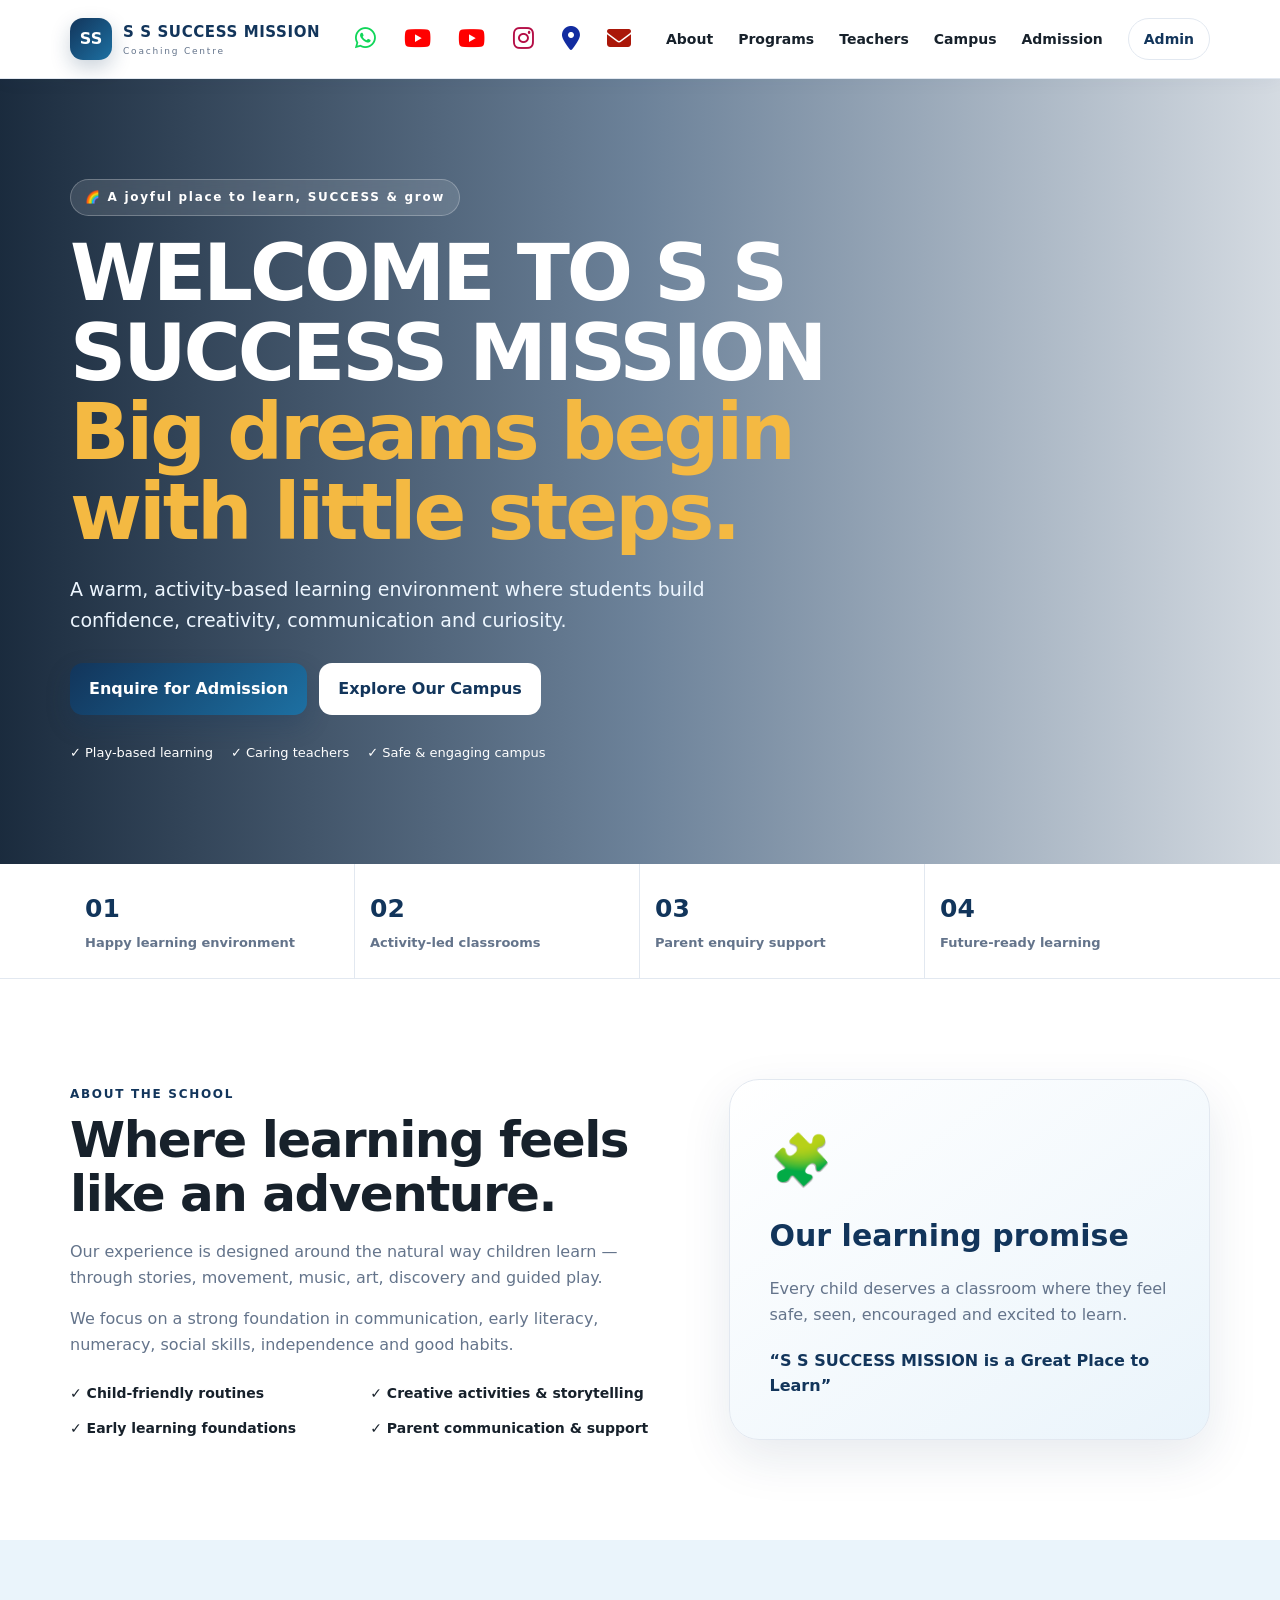
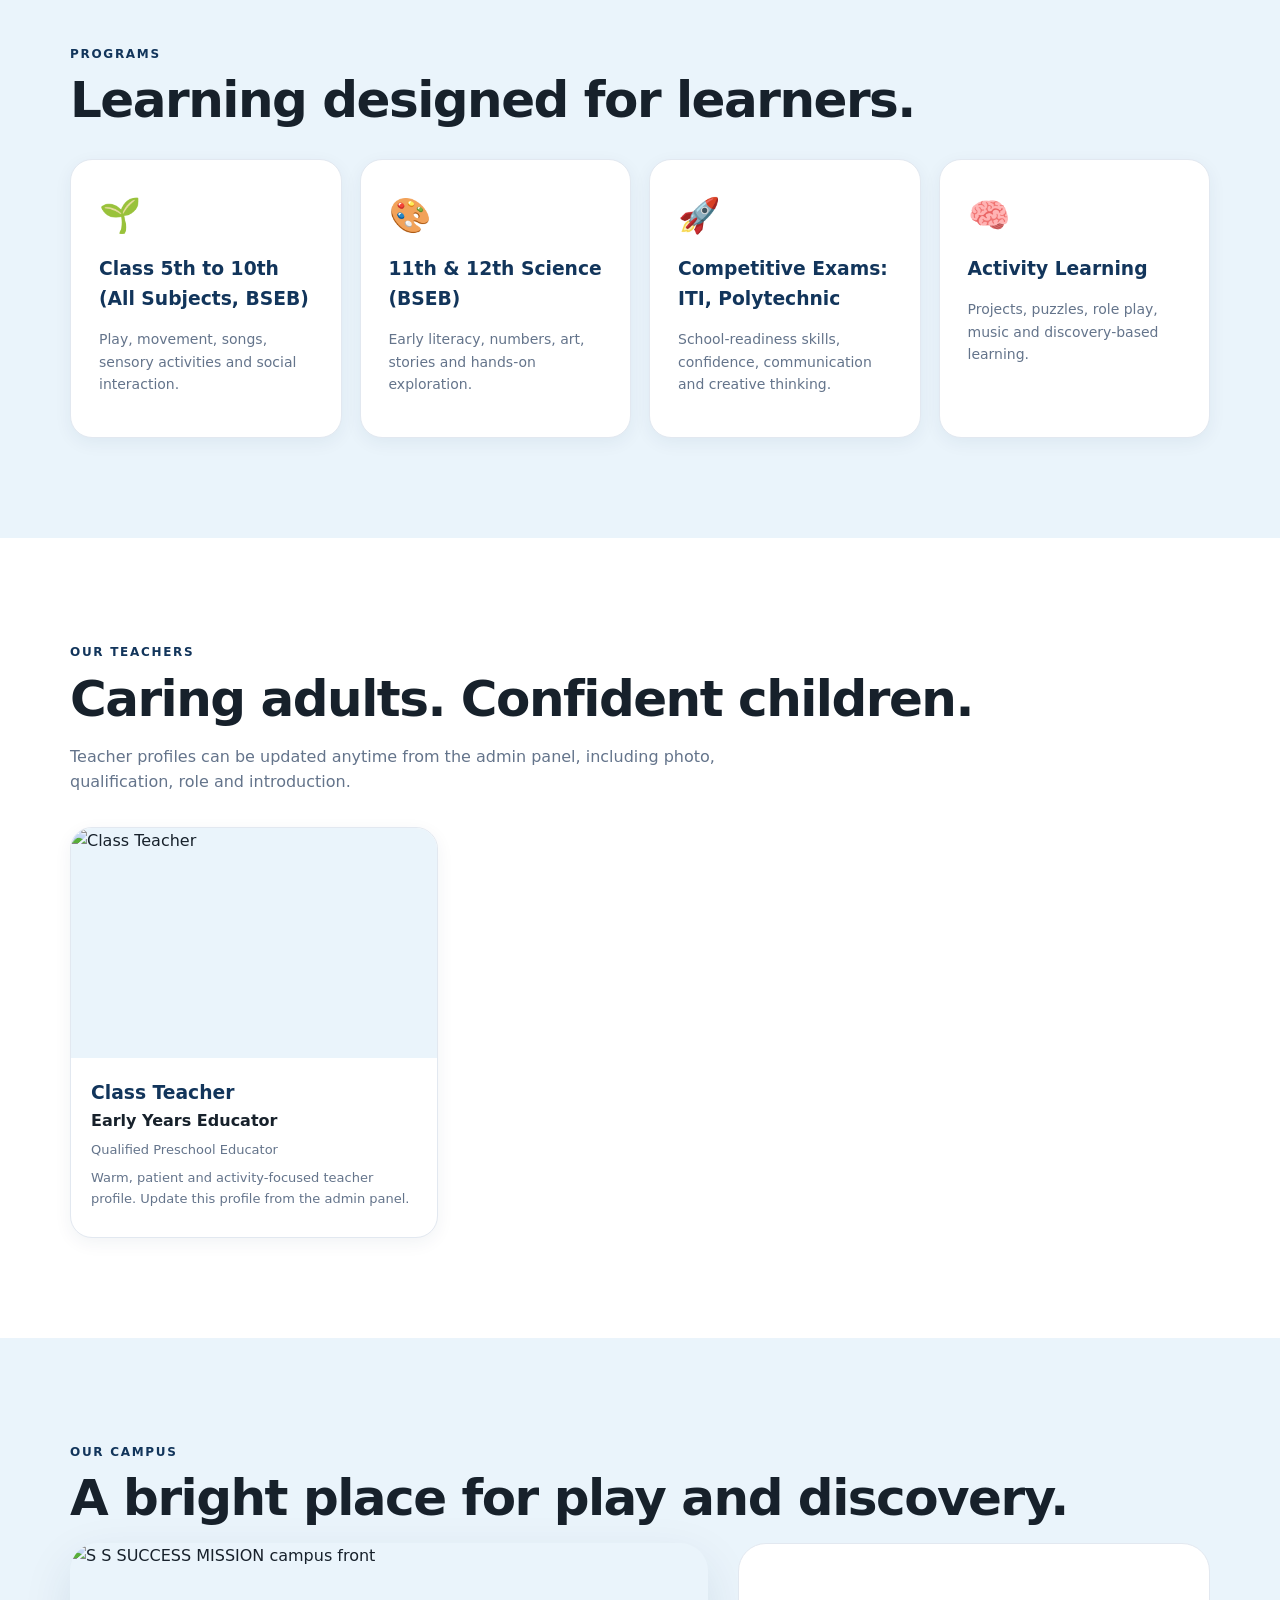
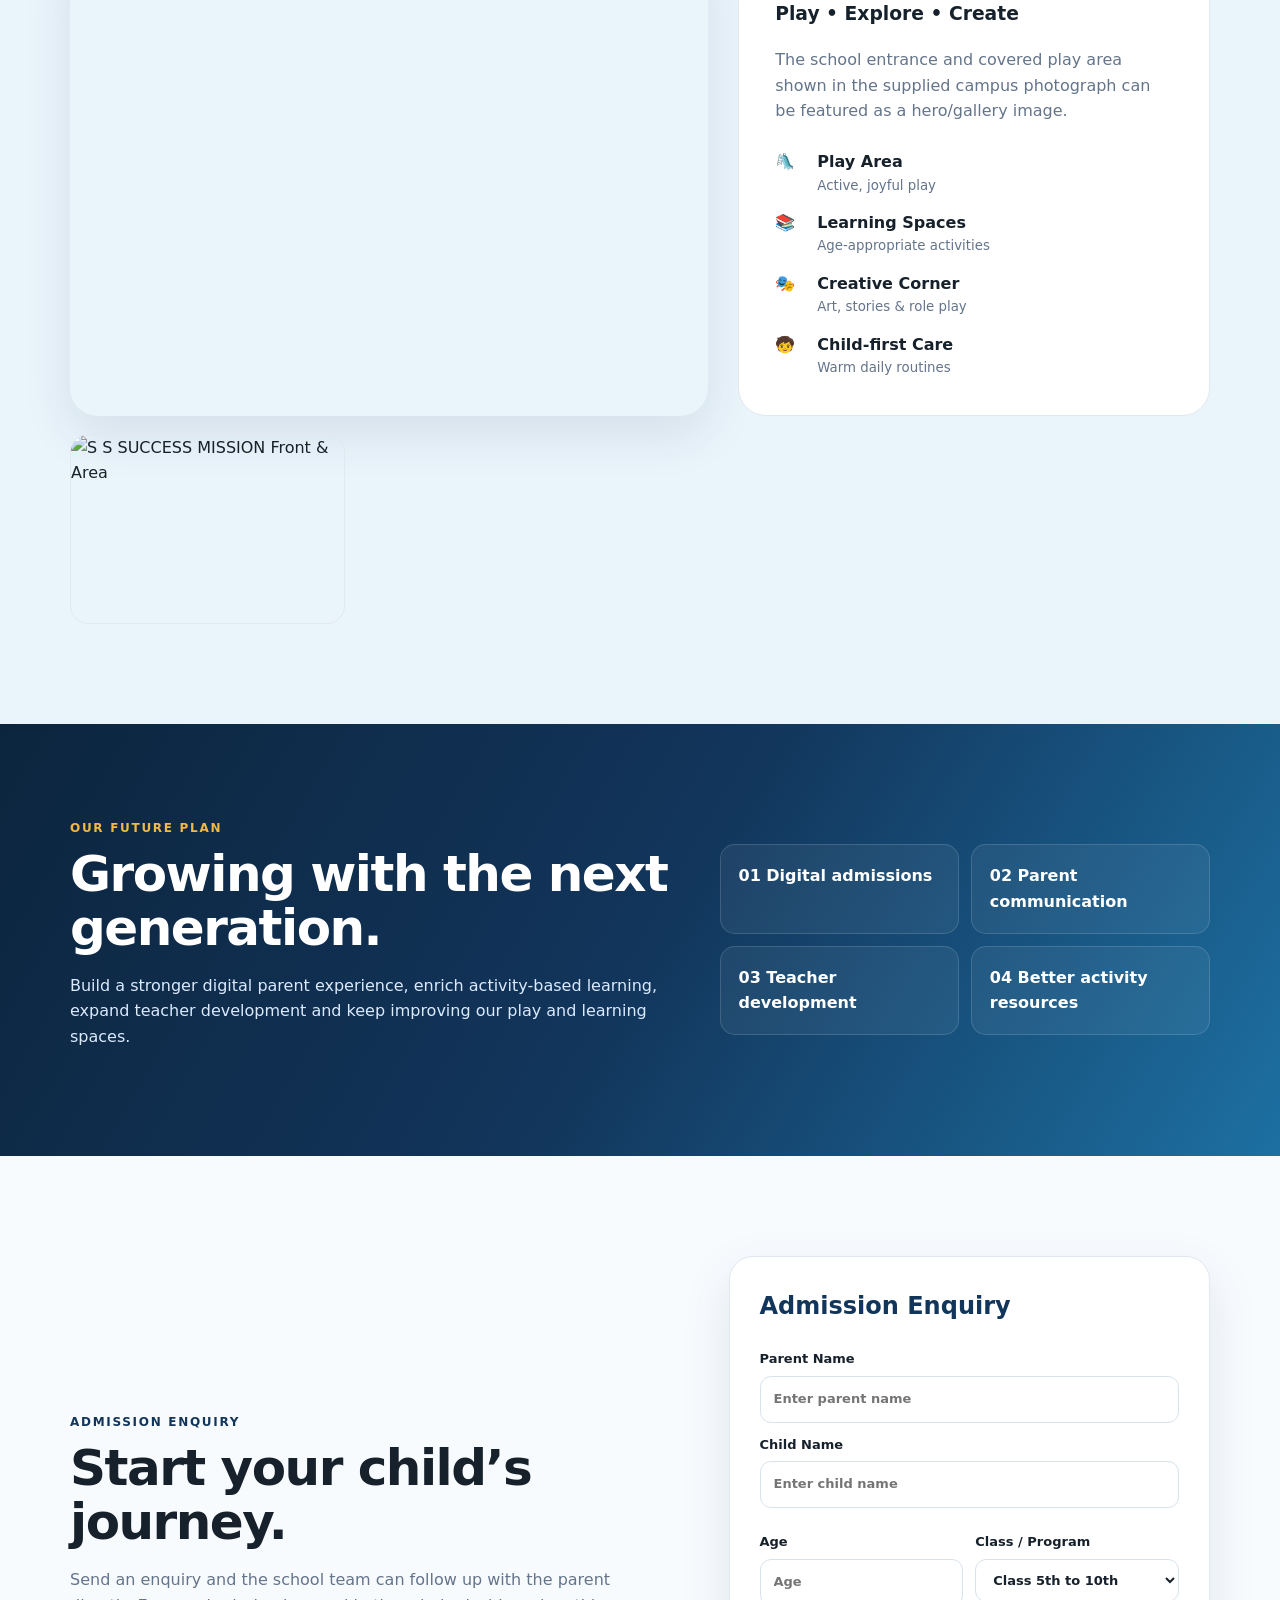
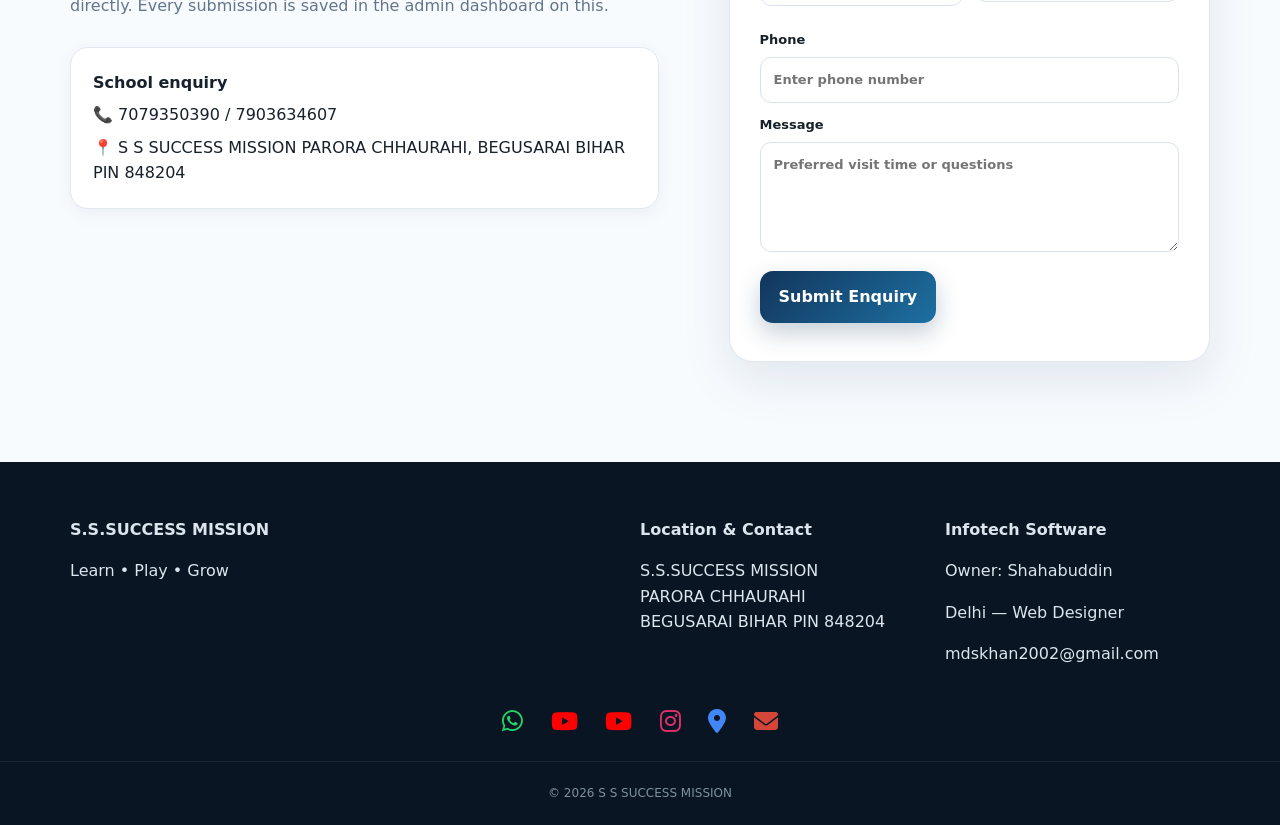
==== index.html @ 7eb311d1 "Add files via upload" ====
<!doctype html>
<html lang="en">
<head>
  <meta charset="utf-8">
  <meta name="viewport" content="width=device-width, initial-scale=1">
  <title>S S SUCCESS MISSION | LEARN • SUCCESS • GROW</title>
  <meta name="description" content="S S SUCCESS MISSION School — admissions, programs, campus, teachers and parent enquiries.">
  <link rel="stylesheet" href="style.css">
    <link rel="stylesheet" href="https://cdnjs.cloudflare.com/ajax/libs/font-awesome/6.4.0/css/all.min.css">
</head>
<body>
  <header class="site-header">
    <div class="container nav">
      <a class="brand" href="#home">
        <span class="brand-mark">SS</span>
        <span>
          <b>S S SUCCESS MISSION</b>
          <small>Coaching Centre</small>
        </span>
      </a>
      <!-- ===== SOCIAL MEDIA ICONS (ADDED HERE) ===== -->
      <div class="social-icons" style="text-align: center; margin: 20px 0;">
        <!-- WhatsApp -->
        <a href="https://whatsapp.com/channel/0029Va6r0kO4Y9lmyHjwx20C" target="_blank" aria-label="WhatsApp" style="margin: 0 10px; font-size: 24px; color: #10d659;">
          <i class="fa-brands fa-whatsapp"></i>
        </a>
        <a href="https://www.youtube.com/@SSSUCCESSMISSION" target="_blank" aria-label="YouTube - S S SUCCESS MISSION" style="margin: 0 10px; font-size: 24px; color: #FF0000;">
          <i class="fa-brands fa-youtube"></i>
        </a>
          <a href="https://www.youtube.com/@shatrudhankumar" target="_blank" aria-label="YouTube - Shatrudhan Kumar" style="margin: 0 10px; font-size: 24px; color: #FF0000;">
          <i class="fa-brands fa-youtube"></i>
        </a>
          <a href="https://www.instagram.com/shatrudhansatyarthi" target="_blank" aria-label="Instagram" style="margin: 0 10px; font-size: 24px; color: #b40d45;">
          <i class="fa-brands fa-instagram"></i>
        </a>
          <a href="https://maps.app.goo.gl/qLL8hbuqzeAzRkBm6" target="_blank" aria-label="Google Maps" style="margin: 0 10px; font-size: 24px; color: #122ca0;">
          <i class="fa-solid fa-location-dot"></i>
        </a>
          <a href="mailto:shatrudhansatyarthi@gmail.com" aria-label="Email Us" style="margin: 0 10px; font-size: 24px; color: #aa1709;">
          <i class="fa-solid fa-envelope"></i>
        </a>
      </div>
      <nav id="mainNav">
        <a href="#about">About</a>
        <a href="#programs">Programs</a>
        <a href="#teachers">Teachers</a>
        <a href="#campus">Campus</a>
        <a href="#admission">Admission</a>
        <a class="admin-link" href="admin.html">Admin</a>
      </nav>
      <button class="menu" type="button" aria-label="Open navigation menu" onclick="document.querySelector('nav').classList.toggle('open')">
        ☰
      </button>
    </div>
  </header>
  <main>
    <section id="home" class="hero">
      <div class="hero-overlay"></div>
      <div class="container hero-content">
        <div class="pill">🌈 A joyful place to learn, SUCCESS & grow</div>
        <h1>
          WELCOME TO S S SUCCESS MISSION
          <span>Big dreams begin with little steps.</span>
        </h1>
        <p>A warm, activity-based learning environment where students build confidence, creativity, communication and curiosity.</p>
        <div class="hero-actions">
          <a class="btn primary" href="#admission">Enquire for Admission</a>
          <a class="btn light" href="#campus">Explore Our Campus</a>
        </div>
        <div class="hero-trust">
          <span>✓ Play-based learning</span>
          <span>✓ Caring teachers</span>
          <span>✓ Safe & engaging campus</span>
        </div>
      </div>
    </section>
    <section class="stats">
      <div class="container stat-grid">
        <div><b>01</b><span>Happy learning environment</span></div>
        <div><b>02</b><span>Activity-led classrooms</span></div>
        <div><b>03</b><span>Parent enquiry support</span></div>
        <div><b>04</b><span>Future-ready learning</span></div>
      </div>
    </section>
    <section id="about" class="section">
      <div class="container two-col">
        <div>
          <div class="eyebrow">ABOUT THE SCHOOL</div>
          <h2>Where learning feels like an adventure.</h2>
          <p>Our experience is designed around the natural way children learn — through stories, movement, music, art, discovery and guided play.</p>
          <p>We focus on a strong foundation in communication, early literacy, numeracy, social skills, independence and good habits.</p>
          <div class="check-list">
            <span>✓ Child-friendly routines</span>
            <span>✓ Creative activities & storytelling</span>
            <span>✓ Early learning foundations</span>
            <span>✓ Parent communication & support</span>
          </div>
        </div>
        <div class="about-card">
          <div class="about-icon">🧩</div>
          <h3>Our learning promise</h3>
          <p>Every child deserves a classroom where they feel safe, seen, encouraged and excited to learn.</p>
          <div class="quote">“S S SUCCESS MISSION is a Great Place to Learn”</div>
        </div>
      </div>
    </section>
    <section id="programs" class="section soft">
      <div class="container">
        <div class="eyebrow">PROGRAMS</div>
        <h2>Learning designed for learners.</h2>
        <div class="cards">
          <article>
            <div>🌱</div>
            <h3>Class 5th to 10th (All Subjects, BSEB)</h3>
            <p>Play, movement, songs, sensory activities and social interaction.</p>
          </article>
          <article>
            <div>🎨</div>
            <h3>11th & 12th Science (BSEB)</h3>
            <p>Early literacy, numbers, art, stories and hands-on exploration.</p>
          </article>
          <article>
            <div>🚀</div>
            <h3>Competitive Exams: ITI, Polytechnic</h3>
            <p>School-readiness skills, confidence, communication and creative thinking.</p>
          </article>
          <article>
            <div>🧠</div>
            <h3>Activity Learning</h3>
            <p>Projects, puzzles, role play, music and discovery-based learning.</p>
          </article>
        </div>
      </div>
    </section>
    <section id="teachers" class="section">
      <div class="container">
        <div class="eyebrow">OUR TEACHERS</div>
        <h2>Caring adults. Confident children.</h2>
        <p class="section-lead">Teacher profiles can be updated anytime from the admin panel, including photo, qualification, role and introduction.</p>
        <div id="teacherGrid" class="teacher-grid"></div>
      </div>
    </section>
    <section id="campus" class="section soft">
      <div class="container">
        <div class="eyebrow">OUR CAMPUS</div>
        <h2>A bright place for play and discovery.</h2>
        <div class="campus-grid">
          <div class="campus-photo">
            <img src="assets/school-front.png" alt="S S SUCCESS MISSION campus front">
          </div>
          <div class="campus-copy">
            <h3>Play • Explore • Create</h3>
            <p>The school entrance and covered play area shown in the supplied campus photograph can be featured as a hero/gallery image.</p>
            <div class="feature-list">
              <div>🛝 <b>Play Area</b> <small>Active, joyful play</small></div>
              <div>📚 <b>Learning Spaces</b> <small>Age-appropriate activities</small></div>
              <div>🎭 <b>Creative Corner</b> <small>Art, stories & role play</small></div>
              <div>🧒 <b>Child-first Care</b> <small>Warm daily routines</small></div>
            </div>
          </div>
        </div>
        <div id="galleryGrid" class="gallery-grid"></div>
      </div>
    </section>
    <section class="future">
      <div class="container future-inner">
        <div>
          <div class="eyebrow">OUR FUTURE PLAN</div>
          <h2>Growing with the next generation.</h2>
          <p id="futurePlan">Build a stronger digital parent experience, enrich activity-based learning, expand teacher development and keep improving our play and learning spaces.</p>
        </div>
        <div class="future-points">
          <span>01 Digital admissions</span>
          <span>02 Parent communication</span>
          <span>03 Teacher development</span>
          <span>04 Better activity resources</span>
        </div>
      </div>
    </section>
    <section id="admission" class="section admission">
      <div class="container two-col">
        <div>
          <div class="eyebrow">ADMISSION ENQUIRY</div>
          <h2>Start your child’s journey.</h2>
          <p>Send an enquiry and the school team can follow up with the parent directly. Every submission is saved in the admin dashboard on this.</p>
          <div class="contact-box">
            <b>School enquiry</b>
            <span>📞 7079350390 / 7903634607</span>
            <span>📍 S S SUCCESS MISSION PARORA CHHAURAHI, BEGUSARAI BIHAR PIN 848204</span>
          </div>
        </div>
        
        <!-- Admission Form -->
        <form id="admissionForm" class="form-card">
          <h3>Admission Enquiry</h3>
          <label>Parent Name
            <input name="parent" type="text" placeholder="Enter parent name" required>
          </label>
          <label>Child Name
            <input name="child" type="text" placeholder="Enter child name" required>
          </label>
          <div class="form-row">
            <label>Age
              <input name="age" type="number" min="1" max="25" placeholder="Age" required>
            </label>
            <label>Class / Program
              <select name="program">
                <option value="Class 5th to 10th">Class 5th to 10th</option>
                <option value="11th & 12th Science">11th & 12th Science</option>
                <option value="ITI">ITI</option>
                <option value="Polytechnic">Polytechnic</option>
                <option value="Activity Learning">Activity Learning</option>
              </select>
            </label>
          </div>
          <label>Phone
            <input name="phone" type="tel" placeholder="Enter phone number" required>
          </label>
          <label>Message
            <textarea name="message" rows="3" placeholder="Preferred visit time or questions"></textarea>
          </label>
          <button class="btn primary" type="submit">Submit Enquiry</button>
          <p id="formMsg" class="form-msg" aria-live="polite"></p>
        </form>
      </div>
    </section>
  </main>
  <footer>
    <div class="container footer-grid">
      <div>
        <strong>S.S.SUCCESS MISSION</strong>
        <p>Learn • Play • Grow</p>
      </div>
      <div>
        <strong>Location & Contact</strong>
        <p>S.S.SUCCESS MISSION<br>PARORA CHHAURAHI<br>BEGUSARAI BIHAR PIN 848204</p>
        <p><a href="mailto:mdskhan2002@gmail.com" style="color: inherit; text-decoration: none;"></a></p>
      </div>
      <div>
        <strong>Infotech Software</strong>
        <p>Owner: Shahabuddin</p>
        <p>Delhi — Web Designer</p>
        <p>mdskhan2002@gmail.com</p>
      </div>
    </div>
    <div class="social-icons" style="text-align: center; margin: 20px 0;">
      <!-- WhatsApp -->
      <a href="https://whatsapp.com/channel/0029Va6r0kO4Y9lmyHjwx20C" target="_blank" aria-label="WhatsApp" style="margin: 0 10px; font-size: 24px; color: #25D366;">
        <i class="fa-brands fa-whatsapp"></i>
      </a>
      
      <!-- YouTube: S S SUCCESS MISSION -->
      <a href="https://www.youtube.com/@SSSUCCESSMISSION" target="_blank" aria-label="YouTube - S S SUCCESS MISSION" style="margin: 0 10px; font-size: 24px; color: #FF0000;">
        <i class="fa-brands fa-youtube"></i>
      </a>

      <!-- YouTube: Shatrudhan Kumar -->
      <a href="https://www.youtube.com/@shatrudhankumar" target="_blank" aria-label="YouTube - Shatrudhan Kumar" style="margin: 0 10px; font-size: 24px; color: #FF0000;">
        <i class="fa-brands fa-youtube"></i>
      </a>

      <!-- Instagram -->
      <a href="https://www.instagram.com/shatrudhansatyarthi" target="_blank" aria-label="Instagram" style="margin: 0 10px; font-size: 24px; color: #E1306C;">
        <i class="fa-brands fa-instagram"></i>
      </a>

      <!-- Google Maps -->
      <a href="https://maps.app.goo.gl/qLL8hbuqzeAzRkBm6" target="_blank" aria-label="Google Maps" style="margin: 0 10px; font-size: 24px; color: #4285F4;">
        <i class="fa-solid fa-location-dot"></i>
      </a>

      <!-- Email -->
      <a href="mailto:shatrudhansatyarthi@gmail.com" aria-label="Email Us" style="margin: 0 10px; font-size: 24px; color: #D44638;">
        <i class="fa-solid fa-envelope"></i>
      </a>
    </div>

    <div class="copyright" style="text-align: center; margin-top: 10px;">
      © <span id="year"></span> S S SUCCESS MISSION
    </div>
  </footer>

  <!-- ================= JAVASCRIPT ================= -->
  <script src="app.js"></script>
</body>
</html>
---- style.css ----
/* /* :root{
    --ink:#17212B;
    --muted:#64748B;
  
    --brand:#12355B;
    --brand2:#1D70A2;
    --accent:#F4B942;
  
    --cream:#F6F9FC;
    --soft:#EAF4FB;
    --line:#E2E8F0;
  
    --green:#16A34A;
    --danger:#DC3545;
  
    --white:#FFFFFF;
    --shadow:0 18px 50px rgba(18,53,91,.10);
    --radius:22px;
  }
  .site-header{
    position:sticky;
    top:0;
    z-index:20;
    background:rgba(255,255,255,.96);
    backdrop-filter:blur(16px);
    border-bottom:1px solid var(--line);
  }

  .brand-mark{
    width:40px;
    height:40px;
    border-radius:13px;
    display:grid;
    place-items:center;
    color:#fff;
    font-weight:900;
    background:linear-gradient(
      135deg,
      var(--brand),
      var(--brand2)
    );
    box-shadow:0 8px 18px rgba(18,53,91,.22);
  }
  .btn.primary{
    background:linear-gradient(
      135deg,
      var(--brand),
      var(--brand2)
    );
    color:#fff;
    box-shadow:0 10px 24px rgba(18,53,91,.22);
  }

  .sidebar{
    width:245px;
    background:#12355B;
    color:#DCE8F2;
    padding:24px 15px;
    display:flex;
    flex-direction:column;
    gap:7px;
    position:fixed;
    inset:0 auto 0 0;
  }
  
  .side{
    border:0;
    background:transparent;
    color:#C9D8E6;
    text-align:left;
    padding:12px 13px;
    border-radius:12px;
    font-weight:800;
    cursor:pointer;
  }
  
  .side:hover,
  .side.active{
    background:#1D70A2;
    color:#fff;
  }
  .login-wrap{
    min-height:100vh;
    display:grid;
    place-items:center;
    background:
      radial-gradient(
        circle at top right,
        #DCEEFF,
        transparent 40%
      ),
      linear-gradient(
        135deg,
        #F6F9FC,
        #EAF4FB
      );
  }
  
  .login-card{
    width:min(430px,92%);
    background:#fff;
    padding:35px;
    border-radius:26px;
    border:1px solid var(--line);
    box-shadow:0 30px 80px rgba(18,53,91,.15);
  }
  ```css
/* =========================================================
   S S SUCCESS MISSION
   Professional School Website + Admin Dashboard
   Theme: Navy Blue + Royal Blue + Gold
   ========================================================= */

/* =========================
   1. ROOT / DESIGN SYSTEM
   ========================= */

:root {
  --ink: #17212b;
  --muted: #64748b;

  --brand: #12355b;
  --brand2: #1d70a2;
  --accent: #f4b942;

  --cream: #f6f9fc;
  --soft: #eaf4fb;

  --white: #ffffff;
  --black: #0b1724;

  --line: #e2e8f0;

  --green: #16a34a;
  --green-soft: #ecfdf5;

  --danger: #dc3545;
  --danger-soft: #fff1f2;

  --warning: #d97706;
  --warning-soft: #fff7ed;

  --info: #2563eb;
  --info-soft: #eff6ff;

  --shadow-sm: 0 5px 18px rgba(18, 53, 91, 0.06);
  --shadow: 0 18px 50px rgba(18, 53, 91, 0.10);
  --shadow-lg: 0 30px 80px rgba(18, 53, 91, 0.16);

  --radius-sm: 10px;
  --radius: 18px;
  --radius-lg: 26px;
  --radius-xl: 32px;

  --transition: 0.25s ease;
}

/* =========================
   2. RESET
   ========================= */

* {
  box-sizing: border-box;
}

html {
  scroll-behavior: smooth;
  scroll-padding-top: 80px;
}

body {
  margin: 0;
  font-family:
    Inter,
    ui-sans-serif,
    system-ui,
    -apple-system,
    BlinkMacSystemFont,
    "Segoe UI",
    Roboto,
    Arial,
    sans-serif;

  color: var(--ink);
  background: var(--white);
  line-height: 1.6;
  -webkit-font-smoothing: antialiased;
}

img {
  max-width: 100%;
  display: block;
}

a {
  text-decoration: none;
  color: inherit;
}

button,
input,
select,
textarea {
  font: inherit;
}

button {
  cursor: pointer;
}

::selection {
  background: var(--brand);
  color: var(--white);
}

/* =========================
   3. GLOBAL
   ========================= */

.container {
  width: min(1140px, 92%);
  margin: auto;
}

.hidden {
  display: none !important;
}

.center {
  justify-content: center;
}

.text-center {
  text-align: center;
}

/* =========================
   4. HEADER / NAVIGATION
   ========================= */

.site-header {
  position: sticky;
  top: 0;
  z-index: 1000;

  background: rgba(255, 255, 255, 0.96);
  backdrop-filter: blur(18px);

  border-bottom: 1px solid var(--line);

  box-shadow: 0 3px 18px rgba(18, 53, 91, 0.04);
}

.nav {
  height: 78px;

  display: flex;
  align-items: center;
  justify-content: space-between;
}

.brand {
  display: flex;
  align-items: center;
  gap: 11px;
}

.brand-mark {
  width: 42px;
  height: 42px;

  display: grid;
  place-items: center;

  border-radius: 13px;

  color: var(--white);
  font-weight: 900;

  background:
    linear-gradient(
      135deg,
      var(--brand),
      var(--brand2)
    );

  box-shadow:
    0 8px 20px rgba(18, 53, 91, 0.22);
}

.brand b {
  display: block;

  font-size: 15px;
  letter-spacing: 0.6px;
  color: var(--brand);
}

.brand small {
  display: block;

  font-size: 9px;
  letter-spacing: 1.8px;

  color: var(--muted);
}

nav {
  display: flex;
  align-items: center;
  gap: 25px;

  font-size: 14px;
  font-weight: 750;
}

nav a {
  position: relative;
  color: var(--ink);

  transition:
    color var(--transition);
}

nav a::after {
  content: "";

  position: absolute;
  left: 0;
  bottom: -7px;

  width: 0;
  height: 2px;

  background: var(--accent);

  transition: width var(--transition);
}

nav a:hover {
  color: var(--brand);
}

nav a:hover::after {
  width: 100%;
}

.admin-link {
  padding: 9px 15px;

  border: 1px solid var(--line);
  border-radius: 999px;

  color: var(--brand);
  background: var(--white);

  transition: all var(--transition);
}

.admin-link:hover {
  background: var(--brand);
  color: var(--white);
  border-color: var(--brand);
}

.menu {
  display: none;

  border: 0;
  background: transparent;

  color: var(--brand);
  font-size: 25px;
}

/* =========================
   5. HERO
   ========================= */

.hero {
  position: relative;

  min-height: 690px;

  display: flex;
  align-items: center;

  background:
    url("assets/school-front.png")
    center / cover no-repeat;
}

.hero-overlay {
  position: absolute;
  inset: 0;

  background:
    linear-gradient(
      90deg,
      rgba(7, 25, 45, 0.92),
      rgba(18, 53, 91, 0.62),
      rgba(18, 53, 91, 0.18)
    );
}

.hero-content {
  position: relative;

  max-width: 760px;

  padding: 100px 0;

  margin-left:
    max(
      4%,
      calc((100vw - 1140px) / 2)
    );

  color: var(--white);
}

.pill,
.eyebrow {
  display: inline-flex;

  letter-spacing: 1.7px;
  font-size: 12px;
  font-weight: 900;
}

.pill {
  padding: 8px 14px;

  background: rgba(255, 255, 255, 0.12);

  border: 1px solid rgba(255, 255, 255, 0.25);

  border-radius: 999px;

  margin-bottom: 18px;

  backdrop-filter: blur(8px);
}

.hero h1 {
  margin: 0 0 22px;

  font-size: clamp(44px, 7vw, 78px);

  line-height: 1.02;

  letter-spacing: -3px;
}

.hero h1 span {
  color: var(--accent);
}

.hero p {
  max-width: 690px;

  font-size: 19px;

  color: #edf6ff;
}

.hero-actions {
  display: flex;
  flex-wrap: wrap;

  gap: 12px;

  margin: 28px 0;
}

.hero-trust {
  display: flex;
  flex-wrap: wrap;

  gap: 18px;

  font-size: 13px;
  color: var(--white);
}

/* =========================
   6. BUTTONS
   ========================= */

.btn {
  border: 0;

  border-radius: 13px;

  padding: 13px 19px;

  display: inline-flex;
  align-items: center;
  justify-content: center;

  gap: 8px;

  font-weight: 850;

  transition:
    transform var(--transition),
    box-shadow var(--transition),
    background var(--transition);
}

.btn:hover {
  transform: translateY(-2px);
}

.btn.primary {
  color: var(--white);

  background:
    linear-gradient(
      135deg,
      var(--brand),
      var(--brand2)
    );

  box-shadow:
    0 10px 24px rgba(18, 53, 91, 0.24);
}

.btn.primary:hover {
  box-shadow:
    0 15px 32px rgba(18, 53, 91, 0.30);
}

.btn.light {
  color: var(--brand);
  background: var(--white);
}

.btn.small {
  padding: 9px 13px;

  font-size: 13px;

  background: var(--soft);
  color: var(--brand);
}

.btn.full {
  width: 100%;
}

/* =========================
   7. STATS
   ========================= */

.stats {
  background: var(--white);

  border-bottom: 1px solid var(--line);
}

.stat-grid {
  display: grid;
  grid-template-columns: repeat(4, 1fr);
}

.stat-grid div {
  padding: 25px 15px;

  display: flex;
  flex-direction: column;

  gap: 4px;

  border-right: 1px solid var(--line);
}

.stat-grid div:last-child {
  border-right: 0;
}

.stat-grid b {
  font-size: 25px;
  color: var(--brand);
}

.stat-grid span {
  font-size: 13px;

  color: var(--muted);

  font-weight: 700;
}

/* =========================
   8. SECTIONS
   ========================= */

.section {
  padding: 100px 0;
}

.soft {
  background: var(--soft);
}

.admission {
  background: #f8fbfe;
}

.eyebrow {
  color: var(--brand);
  margin-bottom: 9px;
}

.section h2,
.future h2 {
  margin: 0 0 18px;

  font-size: clamp(34px, 4vw, 50px);

  line-height: 1.08;

  letter-spacing: -1.5px;
}

.section p {
  color: var(--muted);
}

.section-lead {
  max-width: 700px;
}

/* =========================
   9. ABOUT
   ========================= */

.two-col {
  display: grid;

  grid-template-columns: 1.1fr 0.9fr;

  gap: 70px;

  align-items: center;
}

.about-card {
  padding: 40px;

  border-radius: 30px;

  background:
    linear-gradient(
      145deg,
      #ffffff,
      #eaf4fb
    );

  border: 1px solid var(--line);

  box-shadow: var(--shadow);
}

.about-icon {
  font-size: 50px;
}

.about-card h3 {
  margin: 12px 0;

  font-size: 30px;

  color: var(--brand);
}

.quote {
  margin-top: 20px;

  font-weight: 900;

  color: var(--brand);
}

.check-list {
  display: grid;

  grid-template-columns: 1fr 1fr;

  gap: 12px;

  margin-top: 25px;

  font-weight: 800;

  font-size: 14px;
}

.check-list div::first-letter {
  color: var(--green);
}

/* =========================
   10. SERVICE CARDS
   ========================= */

.cards {
  display: grid;

  grid-template-columns: repeat(4, 1fr);

  gap: 18px;

  margin-top: 32px;
}

.cards article {
  padding: 28px;

  border-radius: 22px;

  background: var(--white);

  border: 1px solid var(--line);

  box-shadow: var(--shadow-sm);

  transition:
    transform var(--transition),
    box-shadow var(--transition);
}

.cards article:hover {
  transform: translateY(-6px);

  box-shadow: var(--shadow);
}

.cards article > div {
  font-size: 34px;
}

.cards h3 {
  margin: 12px 0 5px;

  color: var(--brand);
}

.cards p {
  font-size: 14px;
}

/* =========================
   11. TEACHERS
   ========================= */

.teacher-grid {
  display: grid;

  grid-template-columns: repeat(3, 1fr);

  gap: 18px;

  margin-top: 32px;
}

.teacher-card {
  overflow: hidden;

  background: var(--white);

  border: 1px solid var(--line);

  border-radius: 22px;

  box-shadow: var(--shadow-sm);
}

.teacher-card img {
  width: 100%;
  height: 230px;

  object-fit: cover;

  background: var(--soft);
}

.teacher-card .pad {
  padding: 20px;
}

.teacher-card h3 {
  margin: 0;

  color: var(--brand);
}

.teacher-card p {
  font-size: 13px;
  margin: 7px 0;
}

/* =========================
   12. CAMPUS
   ========================= */

.campus-grid {
  display: grid;

  grid-template-columns: 1.15fr 0.85fr;

  gap: 30px;

  align-items: stretch;
}

.campus-photo {
  min-height: 400px;

  overflow: hidden;

  border-radius: 28px;

  box-shadow: var(--shadow);
}

.campus-photo img {
  width: 100%;
  height: 100%;

  object-fit: cover;
}

.campus-copy {
  padding: 36px;

  background: var(--white);

  border: 1px solid var(--line);

  border-radius: 28px;
}

.feature-list {
  display: grid;

  gap: 14px;

  margin-top: 25px;
}

.feature-list div {
  display: grid;

  grid-template-columns: 35px 1fr;

  column-gap: 7px;
}

.feature-list small {
  grid-column: 2;

  color: var(--muted);
}

/* =========================
   13. GALLERY
   ========================= */

.gallery-grid {
  display: grid;

  grid-template-columns: repeat(4, 1fr);

  gap: 14px;

  margin-top: 18px;
}

.gallery-grid img {
  width: 100%;
  height: 190px;

  object-fit: cover;

  border-radius: 18px;

  border: 1px solid var(--line);

  transition:
    transform var(--transition),
    box-shadow var(--transition);
}

.gallery-grid img:hover {
  transform: scale(1.025);

  box-shadow: var(--shadow);
}

/* =========================
   14. FUTURE SECTION
   ========================= */

.future {
  padding: 90px 0;

  background:
    linear-gradient(
      120deg,
      #0c253e,
      #12355b,
      #1d70a2
    );

  color: var(--white);
}

.future-inner {
  display: grid;

  grid-template-columns: 1.1fr 0.9fr;

  gap: 50px;

  align-items: center;
}

.future p {
  color: #dbeafe;
}

.future .eyebrow {
  color: var(--accent);
}

.future-points {
  display: grid;

  grid-template-columns: 1fr 1fr;

  gap: 12px;
}

.future-points span {
  padding: 18px;

  border: 1px solid rgba(255, 255, 255, 0.14);

  border-radius: 15px;

  background: rgba(255, 255, 255, 0.06);

  font-weight: 800;
}

/* =========================
   15. CONTACT / ADMISSION
   ========================= */

.contact-box {
  margin-top: 28px;

  padding: 22px;

  background: var(--white);

  border: 1px solid var(--line);

  border-radius: 18px;

  display: grid;

  gap: 7px;

  box-shadow: var(--shadow-sm);
}

.form-card {
  padding: 30px;

  background: var(--white);

  border: 1px solid var(--line);

  border-radius: 24px;

  box-shadow: var(--shadow);
}

.form-card h3 {
  margin-top: 0;

  font-size: 24px;

  color: var(--brand);
}

.form-card label,
.settings-form label {
  display: block;

  font-size: 13px;

  font-weight: 800;

  margin: 12px 0;
}

.form-card input,
.form-card select,
.form-card textarea,
.settings-form input,
.settings-form textarea,
.teacher-form input,
.teacher-form textarea,
.inline-form input,
.inline-form select,
.login-card input {
  width: 100%;

  padding: 12px 13px;

  border: 1px solid #d9e2ec;

  border-radius: 11px;

  margin-top: 6px;

  outline: none;

  background: var(--white);

  color: var(--ink);

  transition:
    border-color var(--transition),
    box-shadow var(--transition);
}

.form-card textarea,
.teacher-form textarea,
.settings-form textarea {
  resize: vertical;
  min-height: 110px;
}

.form-card input:focus,
.form-card select:focus,
.form-card textarea:focus,
.settings-form input:focus,
.settings-form textarea:focus,
.teacher-form input:focus,
.teacher-form textarea:focus,
.inline-form input:focus,
.inline-form select:focus,
.login-card input:focus {
  border-color: var(--brand2);

  box-shadow:
    0 0 0 3px rgba(29, 112, 162, 0.10);
}

.form-row {
  display: grid;

  grid-template-columns: 1fr 1fr;

  gap: 12px;
}

.form-msg {
  font-size: 13px;

  font-weight: 800;

  color: var(--green);

  margin: 8px 0;
}

/* =========================
   16. FOOTER
   ========================= */

footer {
  background: #091522;

  color: #dce5ee;

  padding: 55px 0 0;
}

.footer-grid {
  display: grid;

  grid-template-columns: 2fr 1fr 1fr;

  gap: 40px;
}

.footer-grid b {
  color: var(--white);
}

.footer-grid a,
.footer-grid span {
  display: block;

  margin-top: 8px;

  color: #aebdca;

  font-size: 13px;
}

.footer-grid a:hover {
  color: var(--accent);
}

.copyright {
  text-align: center;

  padding: 22px;

  margin-top: 35px;

  border-top: 1px solid rgba(255, 255, 255, 0.08);

  font-size: 12px;

  color: #7f919e;
}

/* =========================================================
   ADMIN DASHBOARD
   ========================================================= */

/* =========================
   17. ADMIN BODY
   ========================= */

.admin-body {
  background: #f4f7fb;
}

/* =========================
   18. ADMIN SHELL
   ========================= */

.admin-shell {
  display: flex;

  min-height: 100vh;
}

/* =========================
   19. SIDEBAR
   ========================= */

.sidebar {
  width: 245px;

  background:
    linear-gradient(
      180deg,
      #0c253e,
      #12355b
    );

  color: #dce8f2;

  padding: 24px 15px;

  display: flex;

  flex-direction: column;

  gap: 7px;

  position: fixed;

  inset: 0 auto 0 0;

  z-index: 100;
}

.sidebar .brand {
  padding: 4px 10px 20px;
}

.sidebar .brand b {
  color: var(--white);
}

.sidebar .brand small {
  color: #a9c3d9;
}

.side,
.logout {
  border: 0;

  background: transparent;

  color: #bfd0df;

  text-align: left;

  padding: 12px 13px;

  border-radius: 12px;

  font-weight: 800;

  cursor: pointer;

  transition:
    background var(--transition),
    color var(--transition);
}

.side:hover {
  background: rgba(255, 255, 255, 0.08);

  color: var(--white);
}

.side.active {
  background: var(--brand2);

  color: var(--white);

  box-shadow:
    0 8px 20px rgba(0, 0, 0, 0.15);
}

.back-site {
  margin-top: 15px;

  padding: 12px 13px;

  color: var(--accent);

  font-size: 13px;

  font-weight: 800;
}

.logout {
  margin-top: auto;

  background: rgba(220, 53, 69, 0.12);

  color: #ffb4bd;
}

.logout:hover {
  background: var(--danger);

  color: var(--white);
}

/* =========================
20. ADMIN MAIN
   ========================= */

.admin-main {
  margin-left: 245px;

  width: calc(100% - 245px);

  padding: 35px;
}

.topbar {
  display: flex;

  align-items: end;

  justify-content: space-between;

  margin-bottom: 25px;
}

.topbar h1 {
  margin: 0;

  font-size: 34px;

  color: var(--brand);
}

.live-dot {
  font-size: 12px;

  color: var(--green);

  font-weight: 800;
}

/* =========================
21. METRICS
   ========================= */

.metric-grid {
  display: grid;

  grid-template-columns: repeat(4, 1fr);

  gap: 16px;
}

.metric,
.panel {
  background: var(--white);

  border: 1px solid var(--line);

  border-radius: 20px;

  box-shadow: var(--shadow-sm);
}

.metric {
  padding: 22px;

  transition:
    transform var(--transition),
    box-shadow var(--transition);
}

.metric:hover {
  transform: translateY(-3px);

  box-shadow: var(--shadow);
}

.metric span,
.metric small {
  display: block;

  color: var(--muted);

  font-size: 12px;

  font-weight: 700;
}

.metric b {
  display: block;

  font-size: 34px;

  margin: 8px 0;

  color: var(--brand);
}

/* =========================
22. ADMIN PANELS
   ========================= */

.panel {
  margin-top: 18px;

  padding: 25px;
}

.panel-head {
  display: flex;

  justify-content: space-between;

  align-items: center;

  gap: 15px;

  margin-bottom: 20px;
}

.panel h2 {
  margin: 0;

  color: var(--brand);
}

.panel p {
  margin: 4px 0;

  color: var(--muted);

  font-size: 13px;
}

/* =========================
   23. TABLE
   ========================= */

.table-wrap {
  overflow-x: auto;
}

table {
  width: 100%;

  border-collapse: collapse;

  font-size: 13px;
}

th,
td {
  text-align: left;

  padding: 13px 10px;

  border-bottom: 1px solid #edf0f4;

  white-space: nowrap;
}

th {
  font-size: 11px;

  color: #718096;

  text-transform: uppercase;

  letter-spacing: 0.6px;

  background: #f8fafc;
}

tr:hover td {
  background: #fbfdff;
}

/* =========================
   24. BADGES
   ========================= */

.badge {
  padding: 5px 9px;

  border-radius: 999px;

  background: var(--green-soft);

  color: #15803d;

  font-size: 11px;

  font-weight: 900;
}

/* =========================
   25. ADMIN FORMS
   ========================= */

.inline-form {
  display: grid;

  grid-template-columns:
    1.3fr
    1.2fr
    0.6fr
    1fr
    1.2fr
    auto;

  gap: 8px;

  margin-bottom: 22px;
}

.inline-form input,
.inline
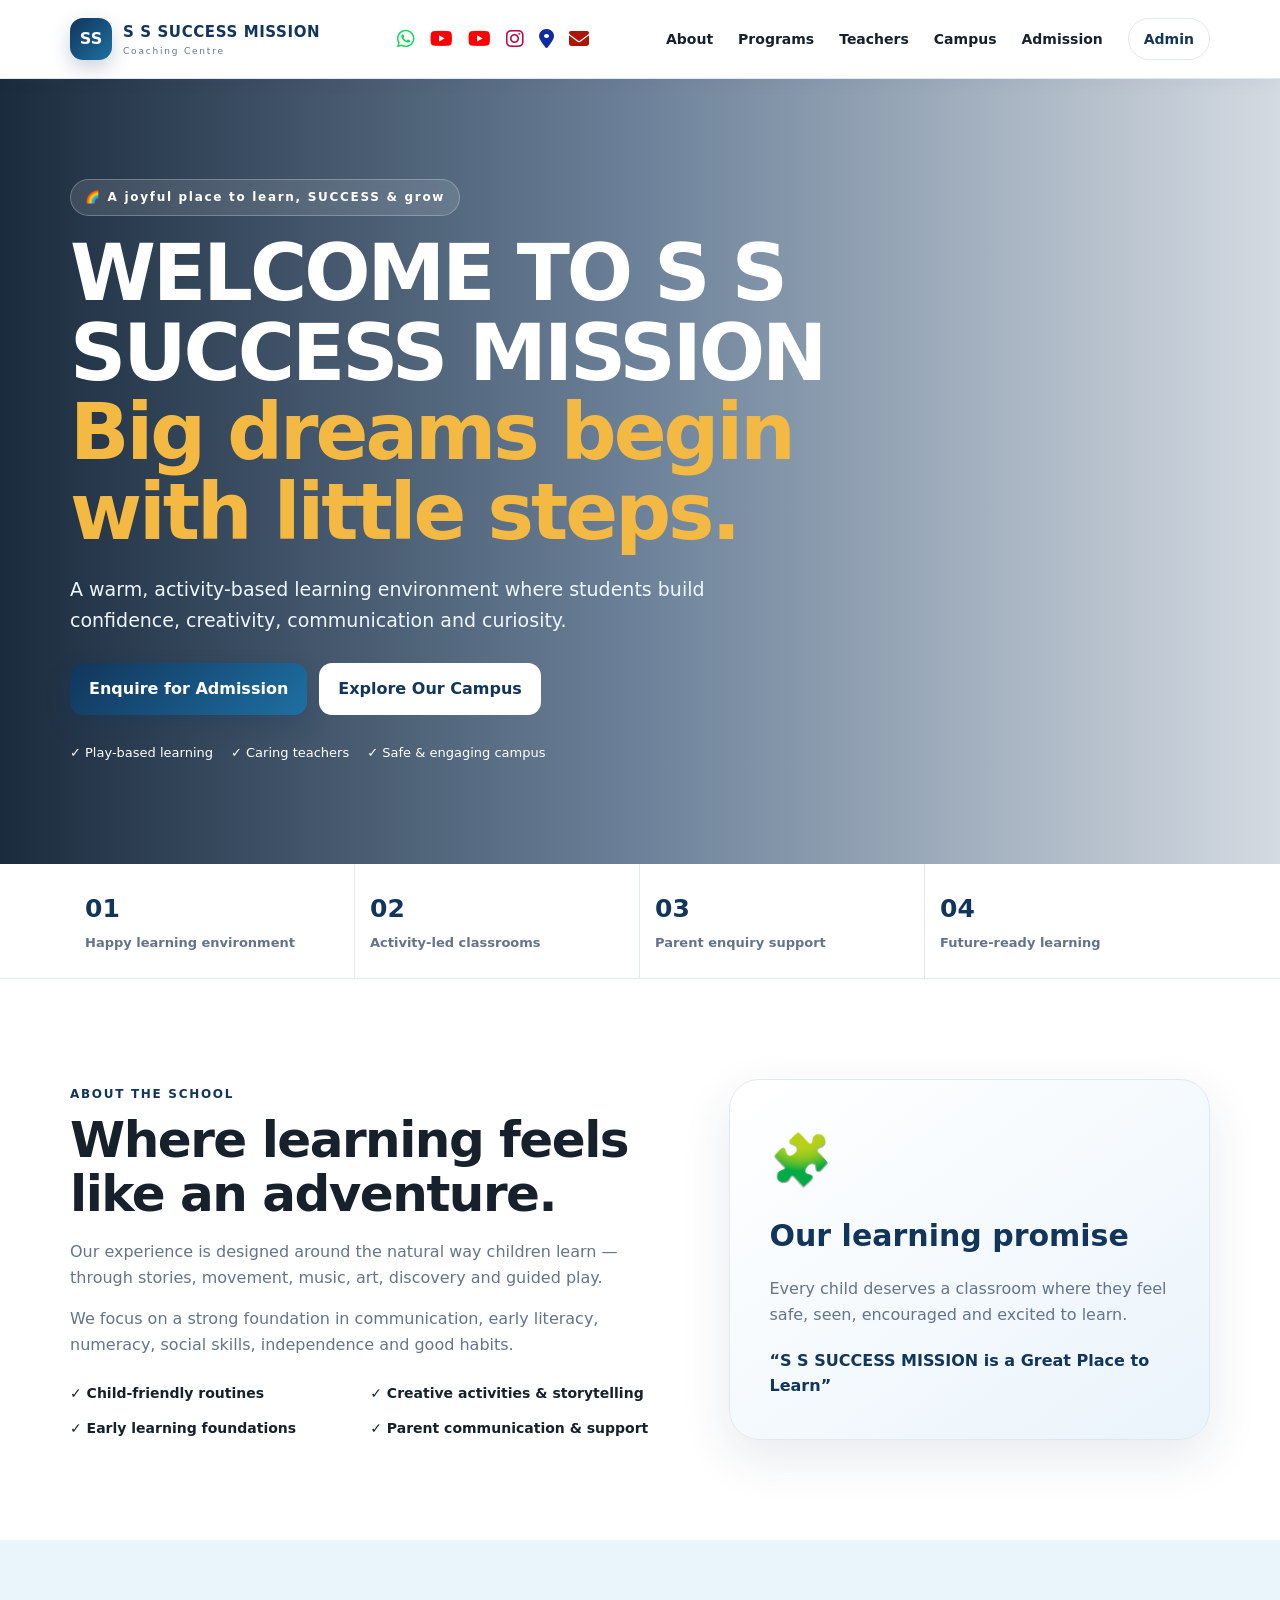
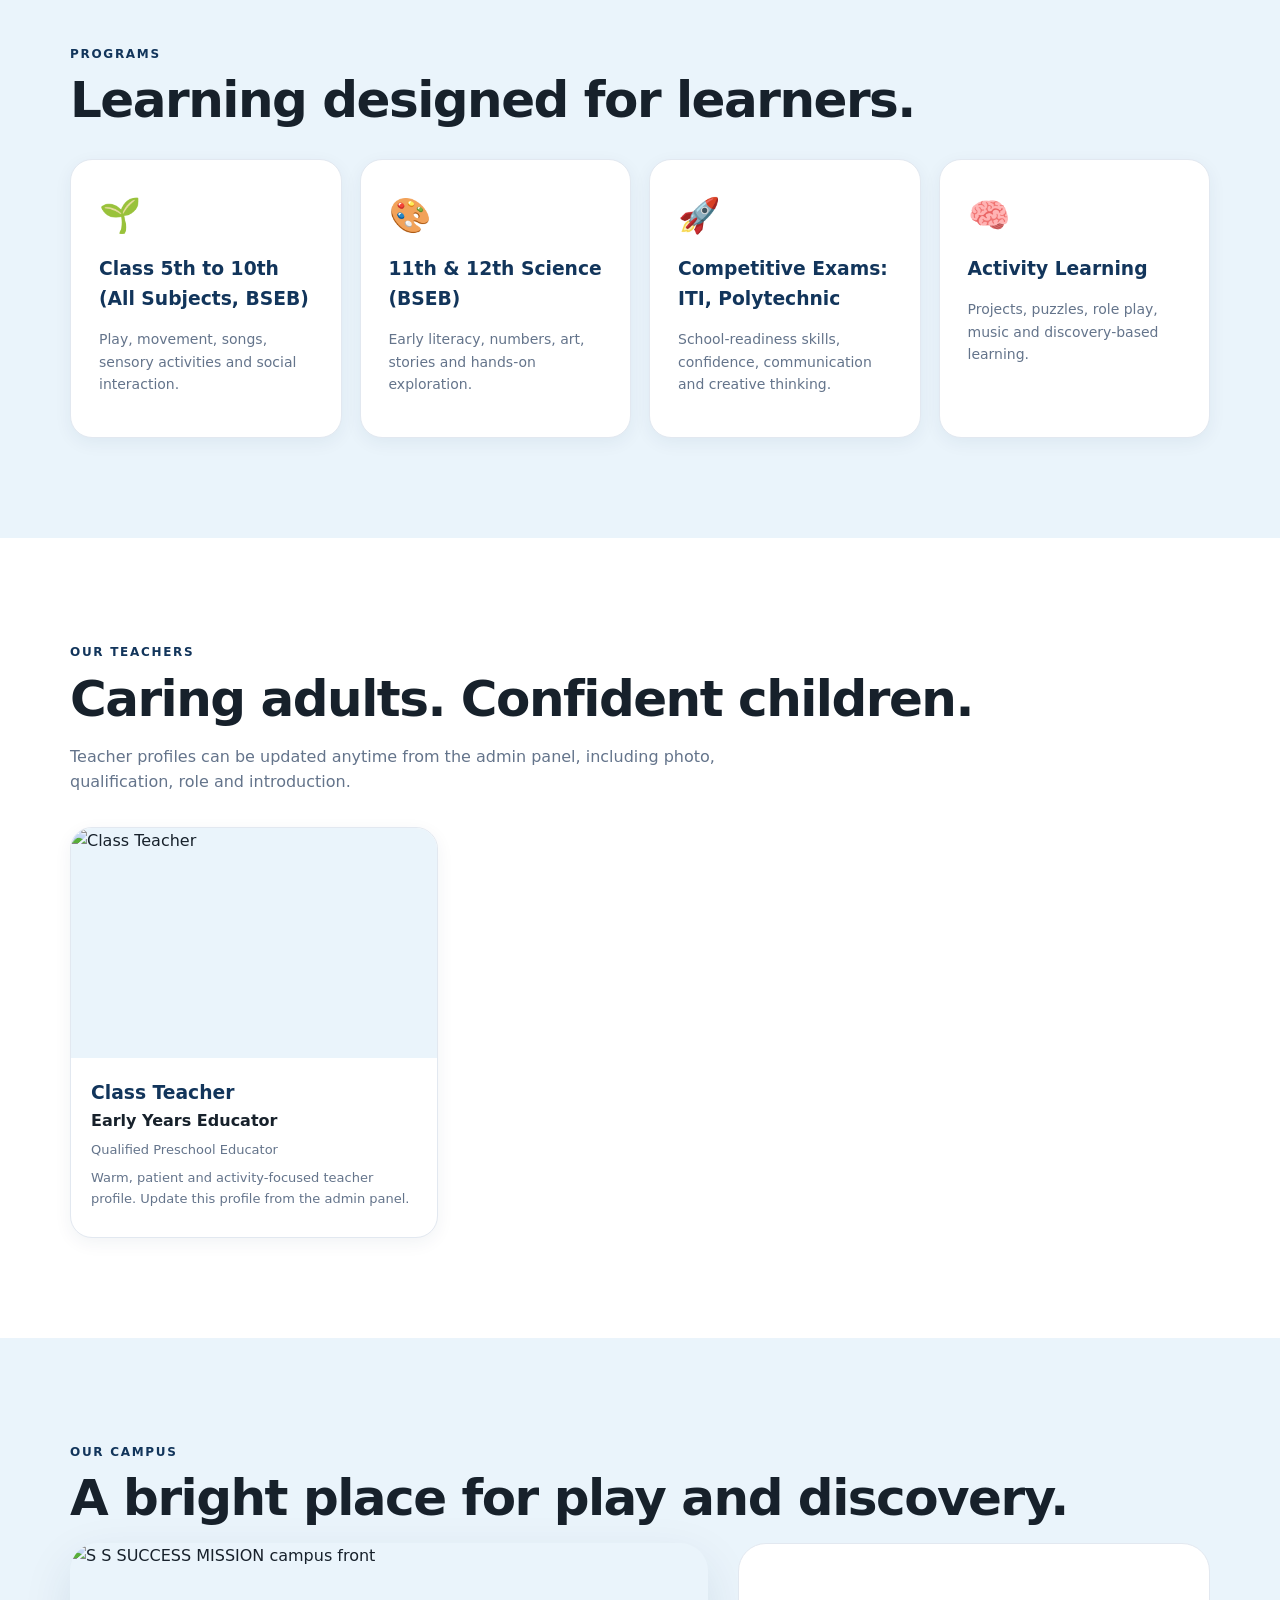
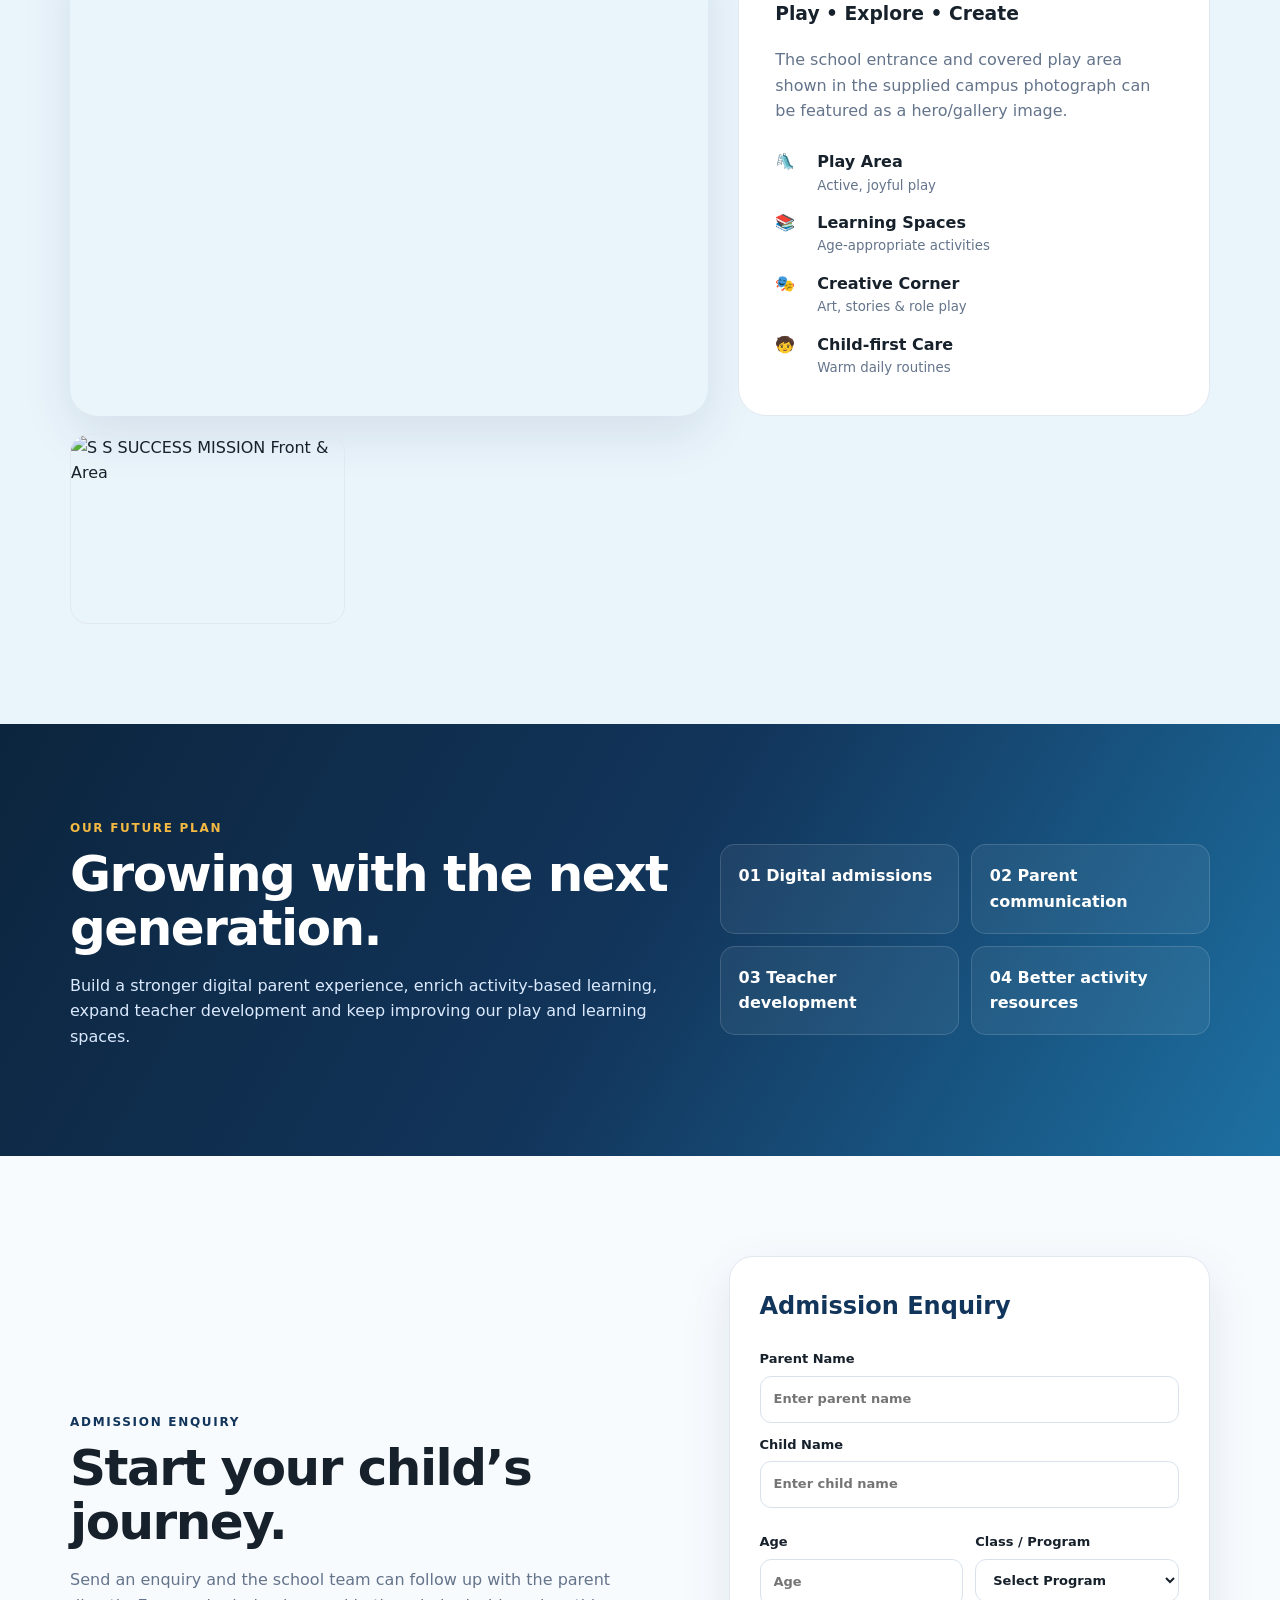
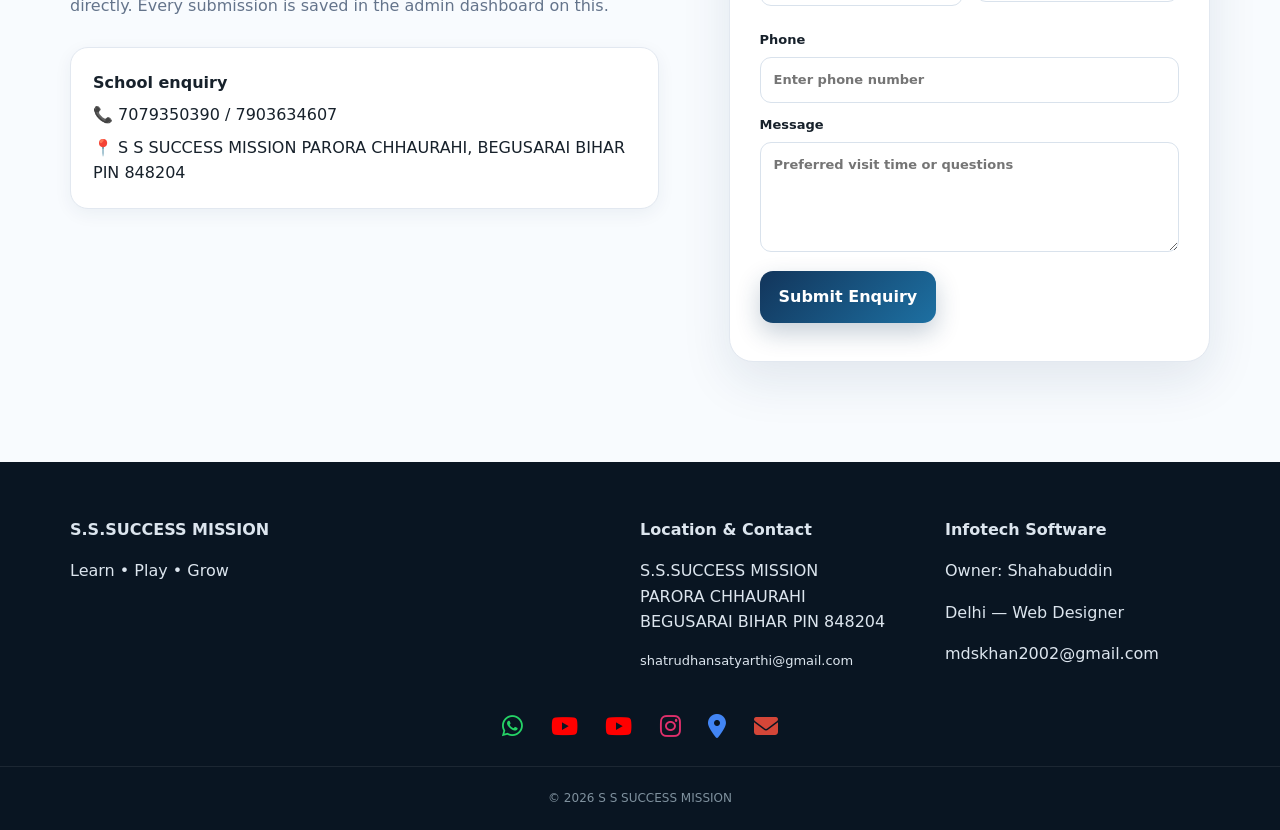
==== commit 01cae401: "Update index.html changing" ====
--- a/index.html
+++ b/index.html
@@ -3,14 +3,23 @@
 <head>
   <meta charset="utf-8">
   <meta name="viewport" content="width=device-width, initial-scale=1">
+  
   <title>S S SUCCESS MISSION | LEARN • SUCCESS • GROW</title>
+  
   <meta name="description" content="S S SUCCESS MISSION School — admissions, programs, campus, teachers and parent enquiries.">
+  
+  <!-- CSS -->
   <link rel="stylesheet" href="style.css">
-    <link rel="stylesheet" href="https://cdnjs.cloudflare.com/ajax/libs/font-awesome/6.4.0/css/all.min.css">
+  
+  <!-- Font Awesome for Icons -->
+  <link rel="stylesheet" href="https://cdnjs.cloudflare.com/ajax/libs/font-awesome/6.4.0/css/all.min.css">
 </head>
 <body>
+
+  <!-- ================= HEADER ================= -->
   <header class="site-header">
-    <div class="container nav">
+    <div class="container nav" style="display: flex; align-items: center; justify-content: space-between; flex-wrap: wrap;">
+      
       <a class="brand" href="#home">
         <span class="brand-mark">SS</span>
         <span>
@@ -18,28 +27,17 @@
           <small>Coaching Centre</small>
         </span>
       </a>
-      <!-- ===== SOCIAL MEDIA ICONS (ADDED HERE) ===== -->
-      <div class="social-icons" style="text-align: center; margin: 20px 0;">
-        <!-- WhatsApp -->
-        <a href="https://whatsapp.com/channel/0029Va6r0kO4Y9lmyHjwx20C" target="_blank" aria-label="WhatsApp" style="margin: 0 10px; font-size: 24px; color: #10d659;">
-          <i class="fa-brands fa-whatsapp"></i>
-        </a>
-        <a href="https://www.youtube.com/@SSSUCCESSMISSION" target="_blank" aria-label="YouTube - S S SUCCESS MISSION" style="margin: 0 10px; font-size: 24px; color: #FF0000;">
-          <i class="fa-brands fa-youtube"></i>
-        </a>
-          <a href="https://www.youtube.com/@shatrudhankumar" target="_blank" aria-label="YouTube - Shatrudhan Kumar" style="margin: 0 10px; font-size: 24px; color: #FF0000;">
-          <i class="fa-brands fa-youtube"></i>
-        </a>
-          <a href="https://www.instagram.com/shatrudhansatyarthi" target="_blank" aria-label="Instagram" style="margin: 0 10px; font-size: 24px; color: #b40d45;">
-          <i class="fa-brands fa-instagram"></i>
-        </a>
-          <a href="https://maps.app.goo.gl/qLL8hbuqzeAzRkBm6" target="_blank" aria-label="Google Maps" style="margin: 0 10px; font-size: 24px; color: #122ca0;">
-          <i class="fa-solid fa-location-dot"></i>
-        </a>
-          <a href="mailto:shatrudhansatyarthi@gmail.com" aria-label="Email Us" style="margin: 0 10px; font-size: 24px; color: #aa1709;">
-          <i class="fa-solid fa-envelope"></i>
-        </a>
-      </div>
+
+      <!-- ===== HEADER SOCIAL MEDIA ICONS ===== -->
+      <div class="social-icons header-socials" style="display: flex; gap: 15px; margin: 10px 0;">
+        <a href="https://whatsapp.com/channel/0029Va6r0kO4Y9lmyHjwx20C" target="_blank" aria-label="WhatsApp" style="font-size: 20px; color: #10d659;"><i class="fa-brands fa-whatsapp"></i></a>
+        <a href="https://www.youtube.com/@SSSUCCESSMISSION" target="_blank" aria-label="YouTube" style="font-size: 20px; color: #FF0000;"><i class="fa-brands fa-youtube"></i></a>
+        <a href="https://www.youtube.com/@shatrudhankumar" target="_blank" aria-label="YouTube 2" style="font-size: 20px; color: #FF0000;"><i class="fa-brands fa-youtube"></i></a>
+        <a href="https://www.instagram.com/shatrudhansatyarthi" target="_blank" aria-label="Instagram" style="font-size: 20px; color: #b40d45;"><i class="fa-brands fa-instagram"></i></a>
+        <a href="https://maps.app.goo.gl/qLL8hbuqzeAzRkBm6" target="_blank" aria-label="Google Maps" style="font-size: 20px; color: #122ca0;"><i class="fa-solid fa-location-dot"></i></a>
+        <a href="mailto:shatrudhansatyarthi@gmail.com" aria-label="Email" style="font-size: 20px; color: #aa1709;"><i class="fa-solid fa-envelope"></i></a>
+      </div>
+
       <nav id="mainNav">
         <a href="#about">About</a>
         <a href="#programs">Programs</a>
@@ -48,12 +46,16 @@
         <a href="#admission">Admission</a>
         <a class="admin-link" href="admin.html">Admin</a>
       </nav>
+
       <button class="menu" type="button" aria-label="Open navigation menu" onclick="document.querySelector('nav').classList.toggle('open')">
         ☰
       </button>
+
     </div>
   </header>
+
   <main>
+    <!-- ================= HOME ================= -->
     <section id="home" class="hero">
       <div class="hero-overlay"></div>
       <div class="container hero-content">
@@ -74,6 +76,8 @@
         </div>
       </div>
     </section>
+
+    <!-- ================= STATS ================= -->
     <section class="stats">
       <div class="container stat-grid">
         <div><b>01</b><span>Happy learning environment</span></div>
@@ -82,6 +86,8 @@
         <div><b>04</b><span>Future-ready learning</span></div>
       </div>
     </section>
+
+    <!-- ================= ABOUT ================= -->
     <section id="about" class="section">
       <div class="container two-col">
         <div>
@@ -104,6 +110,8 @@
         </div>
       </div>
     </section>
+
+    <!-- ================= PROGRAMS ================= -->
     <section id="programs" class="section soft">
       <div class="container">
         <div class="eyebrow">PROGRAMS</div>
@@ -132,6 +140,8 @@
         </div>
       </div>
     </section>
+
+    <!-- ================= TEACHERS ================= -->
     <section id="teachers" class="section">
       <div class="container">
         <div class="eyebrow">OUR TEACHERS</div>
@@ -140,6 +150,8 @@
         <div id="teacherGrid" class="teacher-grid"></div>
       </div>
     </section>
+
+    <!-- ================= CAMPUS ================= -->
     <section id="campus" class="section soft">
       <div class="container">
         <div class="eyebrow">OUR CAMPUS</div>
@@ -162,6 +174,8 @@
         <div id="galleryGrid" class="gallery-grid"></div>
       </div>
     </section>
+
+    <!-- ================= FUTURE PLAN ================= -->
     <section class="future">
       <div class="container future-inner">
         <div>
@@ -177,6 +191,8 @@
         </div>
       </div>
     </section>
+
+    <!-- ================= ADMISSION ================= -->
     <section id="admission" class="section admission">
       <div class="container two-col">
         <div>
@@ -199,20 +215,66 @@
           <label>Child Name
             <input name="child" type="text" placeholder="Enter child name" required>
           </label>
+          
           <div class="form-row">
             <label>Age
               <input name="age" type="number" min="1" max="25" placeholder="Age" required>
             </label>
+            
             <label>Class / Program
-              <select name="program">
-                <option value="Class 5th to 10th">Class 5th to 10th</option>
-                <option value="11th & 12th Science">11th & 12th Science</option>
-                <option value="ITI">ITI</option>
-                <option value="Polytechnic">Polytechnic</option>
-                <option value="Activity Learning">Activity Learning</option>
+              <!-- UPDATED DROPDOWN TO MATCH ADMIN PANEL -->
+              <select name="program" required>
+                <option value="" disabled selected>Select Program</option>
+                <optgroup label="Class 5 (JNVST Entrance)">
+                  <option value="Mental Ability Test">Mental Ability Test</option>
+                  <option value="Arithmetic Test">Arithmetic Test (Mathematics)</option>
+                  <option value="Language Test">Language Test</option>
+                </optgroup>
+                <optgroup label="Class 6 to 8 Subjects">
+                  <option value="English">English</option>
+                  <option value="Hindi">Hindi</option>
+                  <option value="Regional Language">Regional Language / Third Language</option>
+                  <option value="Mathematics">Mathematics</option>
+                  <option value="Science">Science</option>
+                  <option value="Social Science">Social Science</option>
+                  <option value="Computer Science">Computer Science</option>
+                  <option value="Art Education">Art Education</option>
+                  <option value="Music">Music</option>
+                  <option value="Physical Education">Physical Education (Sports)</option>
+                </optgroup>
+                <optgroup label="Science Stream (11th & 12th)">
+                  <option value="Physics">Physics</option>
+                  <option value="Chemistry">Chemistry</option>
+                  <option value="Mathematics (Science)">Mathematics</option>
+                  <option value="Biology">Biology</option>
+                  <option value="English Core (Science)">English Core</option>
+                  <option value="Computer Science (Science)">Computer Science</option>
+                  <option value="Physical Education (Science)">Physical Education</option>
+                </optgroup>
+                <optgroup label="Arts Stream (11th & 12th)">
+                  <option value="History">History</option>
+                  <option value="Geography">Geography</option>
+                  <option value="Political Science">Political Science</option>
+                  <option value="Economics">Economics</option>
+                  <option value="Sociology">Sociology</option>
+                  <option value="English Core (Arts)">English Core</option>
+                  <option value="Hindi Core">Hindi Core</option>
+                  <option value="Psychology">Psychology</option>
+                </optgroup>
+                <optgroup label="ITI / Vocational Trades">
+                  <option value="Electrician">Electrician</option>
+                  <option value="Plumber">Plumber</option>
+                  <option value="Tool and Die Maker">Tool and Die Maker</option>
+                  <option value="Automotive Technology">Automotive Technology</option>
+                  <option value="Information Technology">Information Technology</option>
+                  <option value="Surveying">Surveying</option>
+                  <option value="Bakery and Confectionery">Bakery and Confectionery</option>
+                  <option value="Horticulture">Horticulture</option>
+                </optgroup>
               </select>
             </label>
           </div>
+          
           <label>Phone
             <input name="phone" type="tel" placeholder="Enter phone number" required>
           </label>
@@ -225,6 +287,8 @@
       </div>
     </section>
   </main>
+
+  <!-- ================= FOOTER ================= -->
   <footer>
     <div class="container footer-grid">
       <div>
@@ -234,7 +298,8 @@
       <div>
         <strong>Location & Contact</strong>
         <p>S.S.SUCCESS MISSION<br>PARORA CHHAURAHI<br>BEGUSARAI BIHAR PIN 848204</p>
-        <p><a href="mailto:mdskhan2002@gmail.com" style="color: inherit; text-decoration: none;"></a></p>
+        <!-- FIXED MISSING EMAIL TEXT HERE -->
+        <p><a href="mailto:shatrudhansatyarthi@gmail.com" style="color: inherit; text-decoration: none;">shatrudhansatyarthi@gmail.com</a></p>
       </div>
       <div>
         <strong>Infotech Software</strong>
@@ -243,33 +308,24 @@
         <p>mdskhan2002@gmail.com</p>
       </div>
     </div>
+
+    <!-- ===== FOOTER SOCIAL MEDIA ICONS ===== -->
     <div class="social-icons" style="text-align: center; margin: 20px 0;">
-      <!-- WhatsApp -->
       <a href="https://whatsapp.com/channel/0029Va6r0kO4Y9lmyHjwx20C" target="_blank" aria-label="WhatsApp" style="margin: 0 10px; font-size: 24px; color: #25D366;">
         <i class="fa-brands fa-whatsapp"></i>
       </a>
-      
-      <!-- YouTube: S S SUCCESS MISSION -->
       <a href="https://www.youtube.com/@SSSUCCESSMISSION" target="_blank" aria-label="YouTube - S S SUCCESS MISSION" style="margin: 0 10px; font-size: 24px; color: #FF0000;">
         <i class="fa-brands fa-youtube"></i>
       </a>
-
-      <!-- YouTube: Shatrudhan Kumar -->
       <a href="https://www.youtube.com/@shatrudhankumar" target="_blank" aria-label="YouTube - Shatrudhan Kumar" style="margin: 0 10px; font-size: 24px; color: #FF0000;">
         <i class="fa-brands fa-youtube"></i>
       </a>
-
-      <!-- Instagram -->
       <a href="https://www.instagram.com/shatrudhansatyarthi" target="_blank" aria-label="Instagram" style="margin: 0 10px; font-size: 24px; color: #E1306C;">
         <i class="fa-brands fa-instagram"></i>
       </a>
-
-      <!-- Google Maps -->
       <a href="https://maps.app.goo.gl/qLL8hbuqzeAzRkBm6" target="_blank" aria-label="Google Maps" style="margin: 0 10px; font-size: 24px; color: #4285F4;">
         <i class="fa-solid fa-location-dot"></i>
       </a>
-
-      <!-- Email -->
       <a href="mailto:shatrudhansatyarthi@gmail.com" aria-label="Email Us" style="margin: 0 10px; font-size: 24px; color: #D44638;">
         <i class="fa-solid fa-envelope"></i>
       </a>
@@ -283,4 +339,4 @@
   <!-- ================= JAVASCRIPT ================= -->
   <script src="app.js"></script>
 </body>
-</html>+</html>
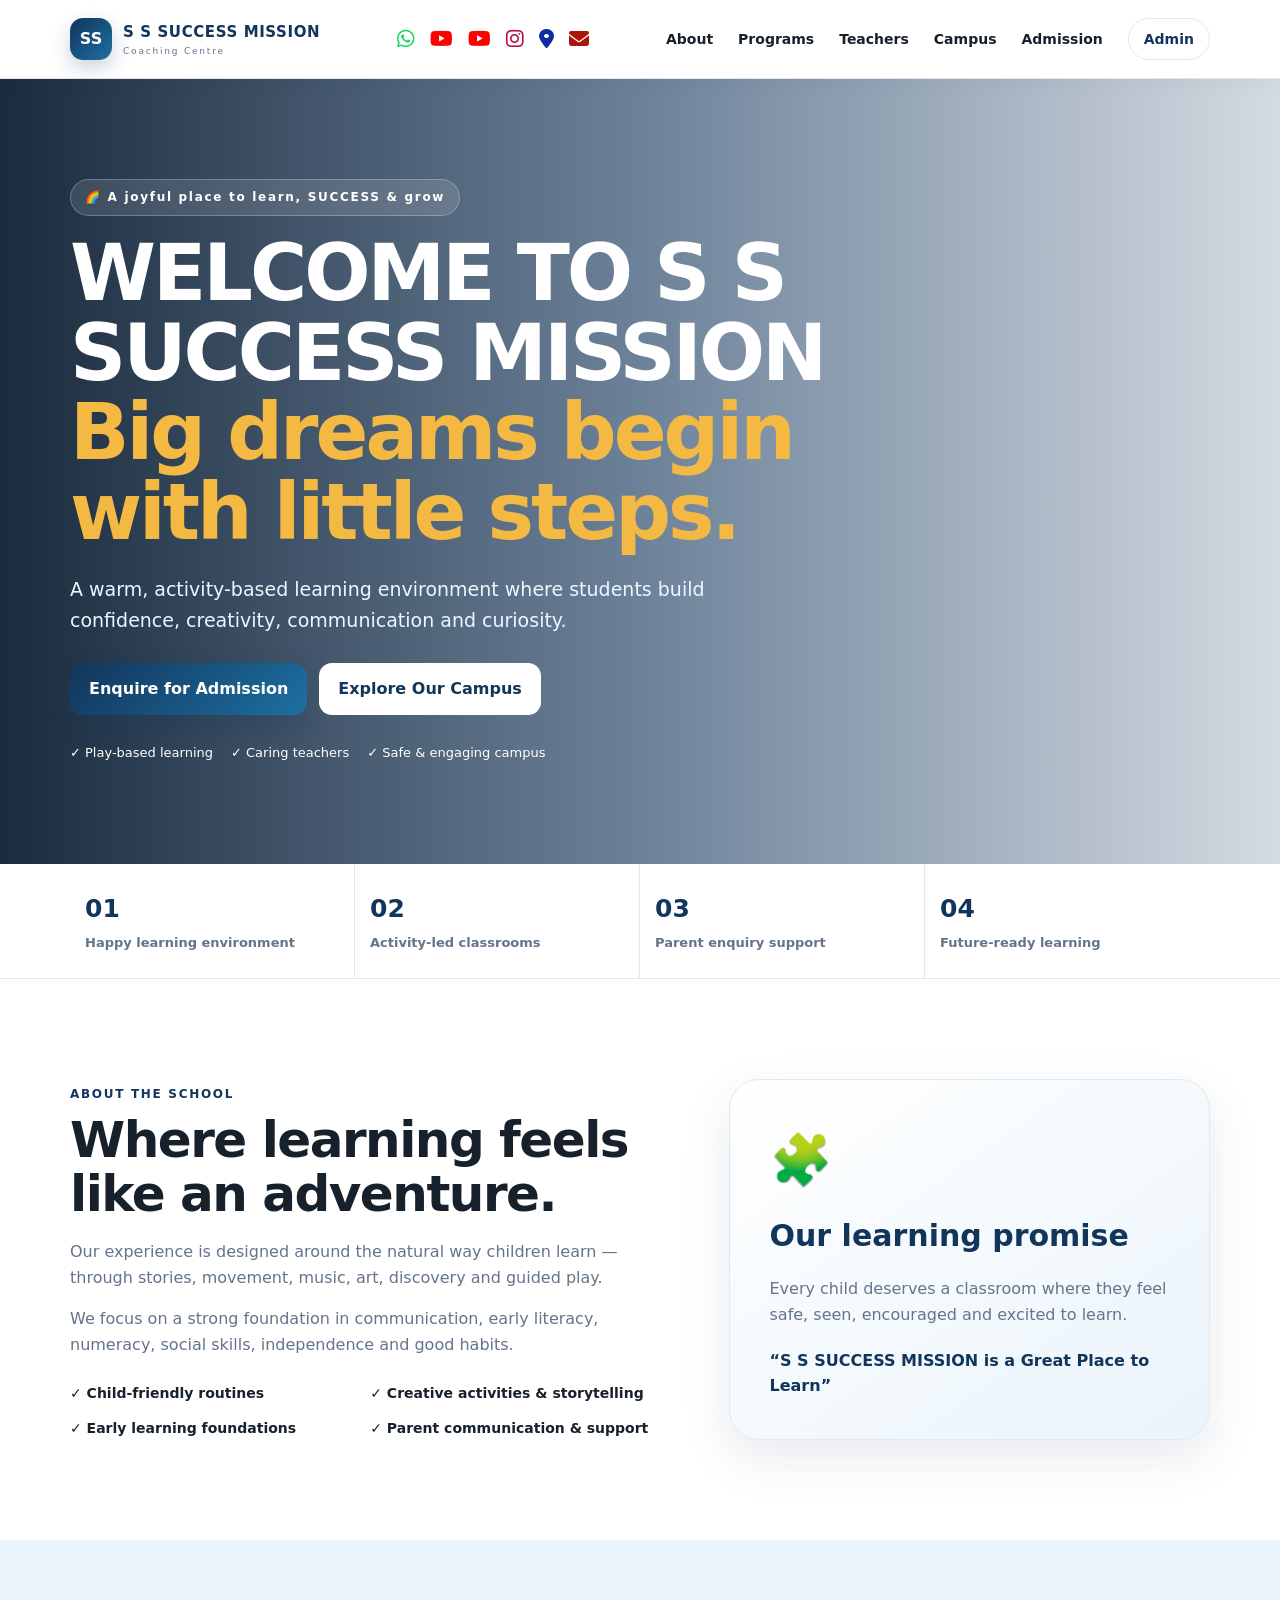
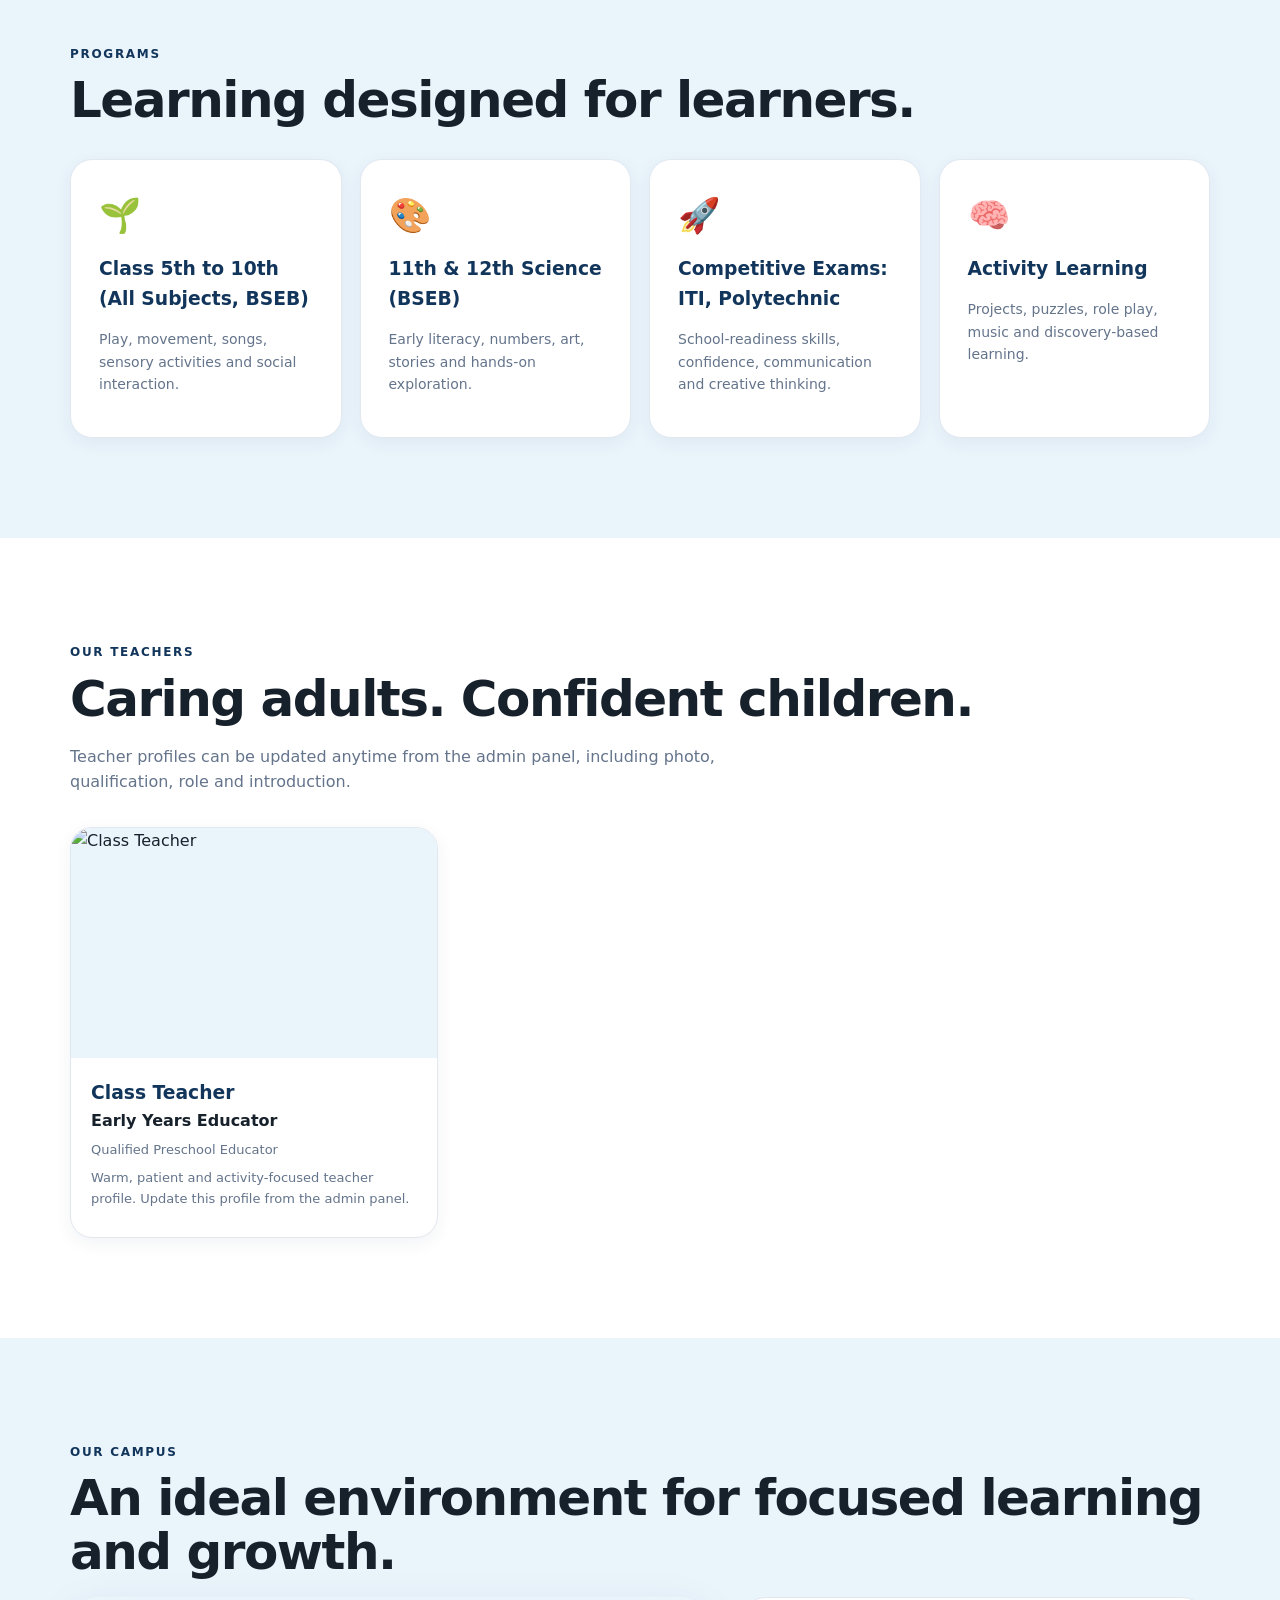
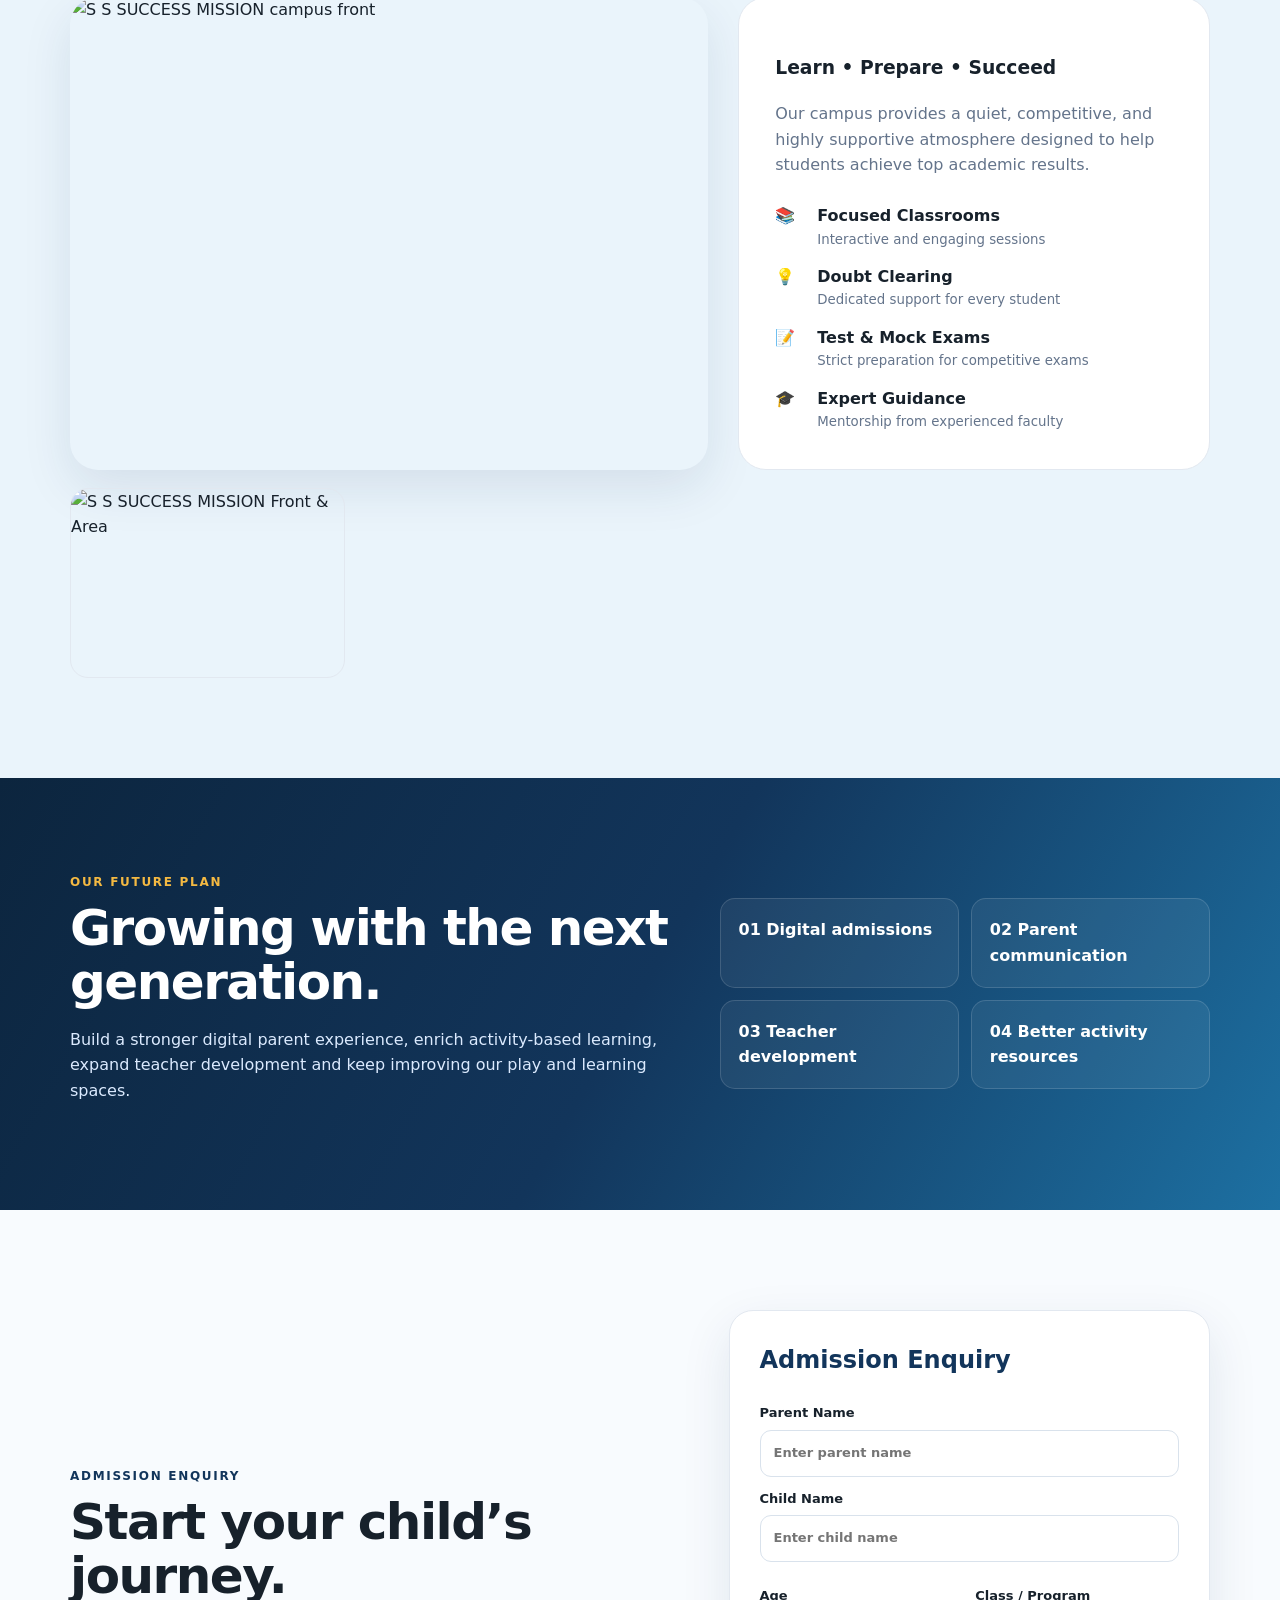
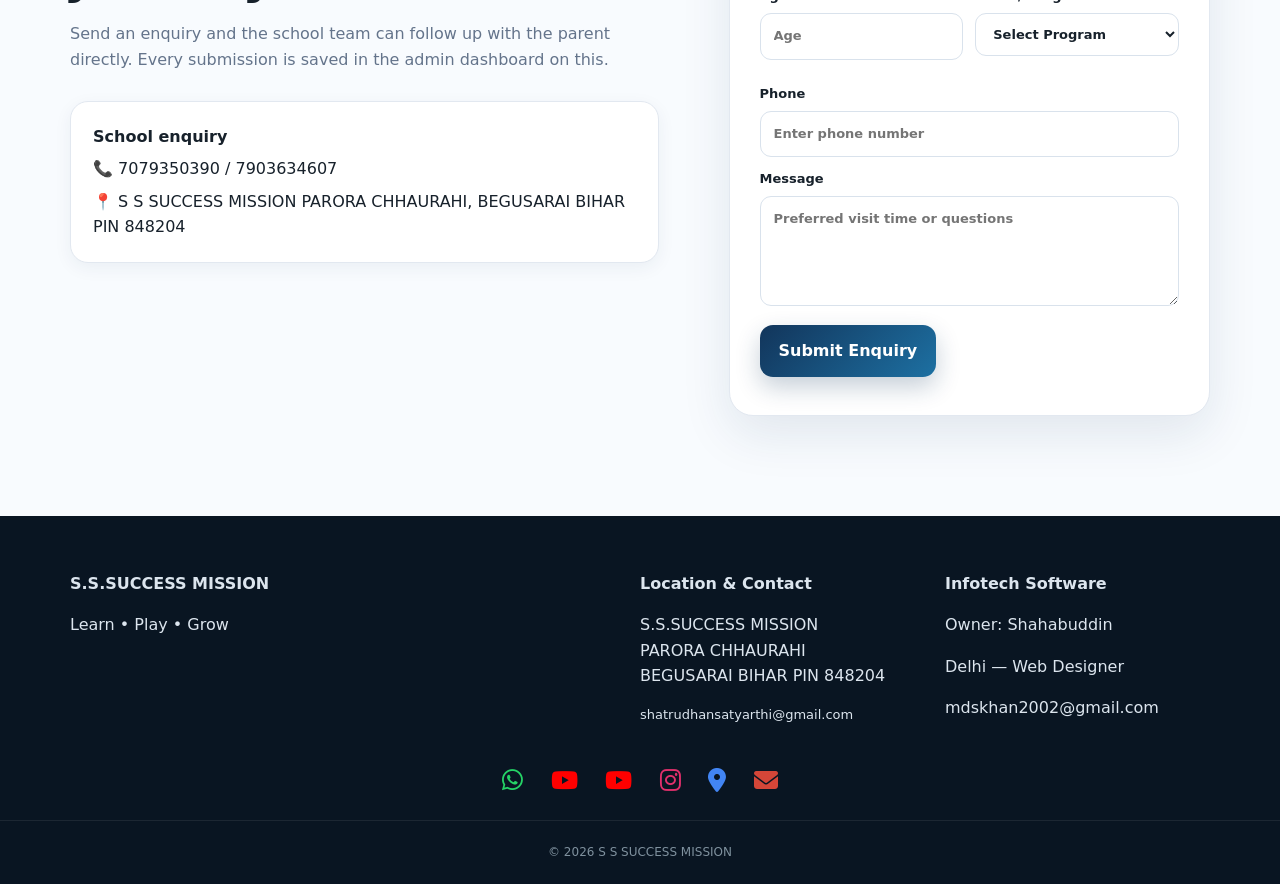
==== commit 3f41ea3a: "Update index.html" ====
--- a/index.html
+++ b/index.html
@@ -155,20 +155,41 @@
     <section id="campus" class="section soft">
       <div class="container">
         <div class="eyebrow">OUR CAMPUS</div>
-        <h2>A bright place for play and discovery.</h2>
+        
+        <!-- FIXED HEADING -->
+        <h2>An ideal environment for focused learning and growth.</h2>
+        
         <div class="campus-grid">
           <div class="campus-photo">
             <img src="assets/school-front.png" alt="S S SUCCESS MISSION campus front">
           </div>
           <div class="campus-copy">
-            <h3>Play • Explore • Create</h3>
-            <p>The school entrance and covered play area shown in the supplied campus photograph can be featured as a hero/gallery image.</p>
+            
+            <!-- FIXED SUBHEADING -->
+            <h3>Learn • Prepare • Succeed</h3>
+            
+            <p>Our campus provides a quiet, competitive, and highly supportive atmosphere designed to help students achieve top academic results.</p>
+            
+            <!-- FIXED FEATURES FOR COACHING CENTER -->
             <div class="feature-list">
-              <div>🛝 <b>Play Area</b> <small>Active, joyful play</small></div>
-              <div>📚 <b>Learning Spaces</b> <small>Age-appropriate activities</small></div>
-              <div>🎭 <b>Creative Corner</b> <small>Art, stories & role play</small></div>
-              <div>🧒 <b>Child-first Care</b> <small>Warm daily routines</small></div>
+              <div>
+                📚 <b>Focused Classrooms</b> 
+                <small>Interactive and engaging sessions</small>
+              </div>
+              <div>
+                💡 <b>Doubt Clearing</b> 
+                <small>Dedicated support for every student</small>
+              </div>
+              <div>
+                📝 <b>Test & Mock Exams</b> 
+                <small>Strict preparation for competitive exams</small>
+              </div>
+              <div>
+                🎓 <b>Expert Guidance</b> 
+                <small>Mentorship from experienced faculty</small>
+              </div>
             </div>
+
           </div>
         </div>
         <div id="galleryGrid" class="gallery-grid"></div>
